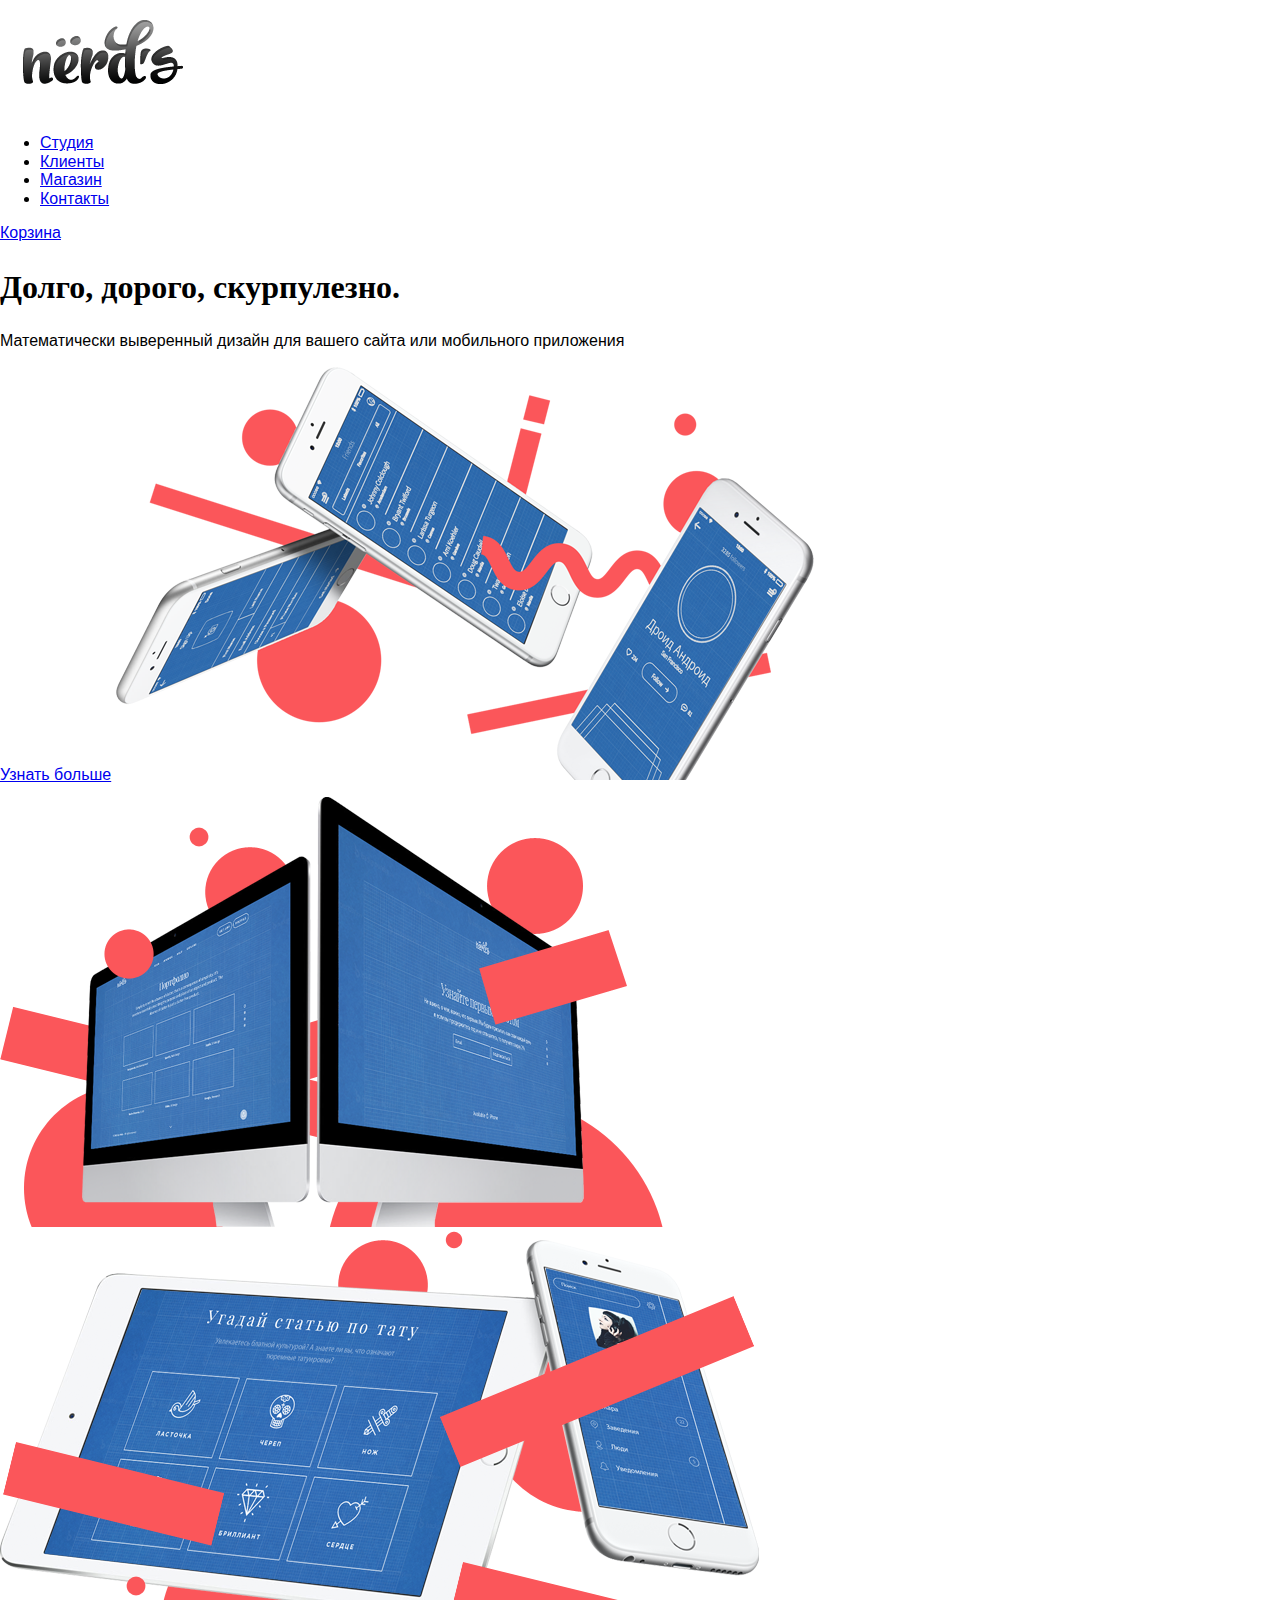
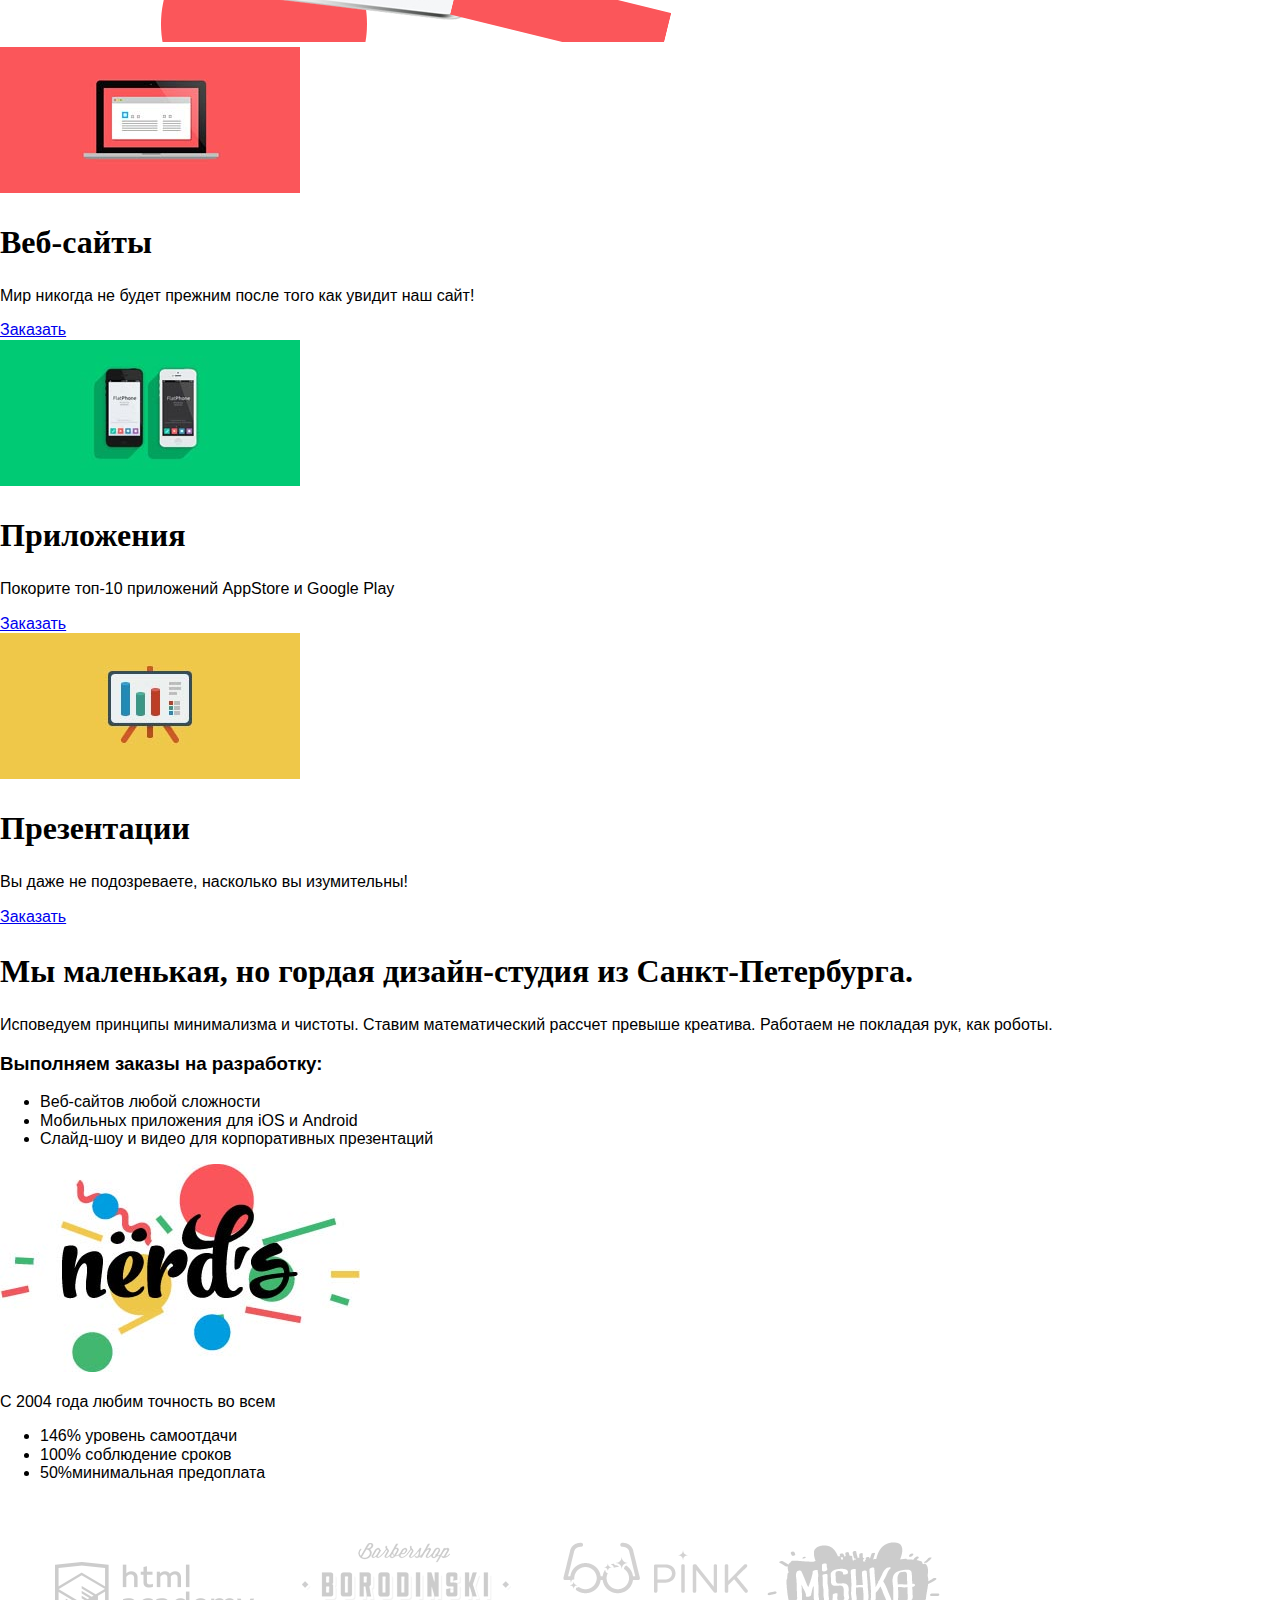
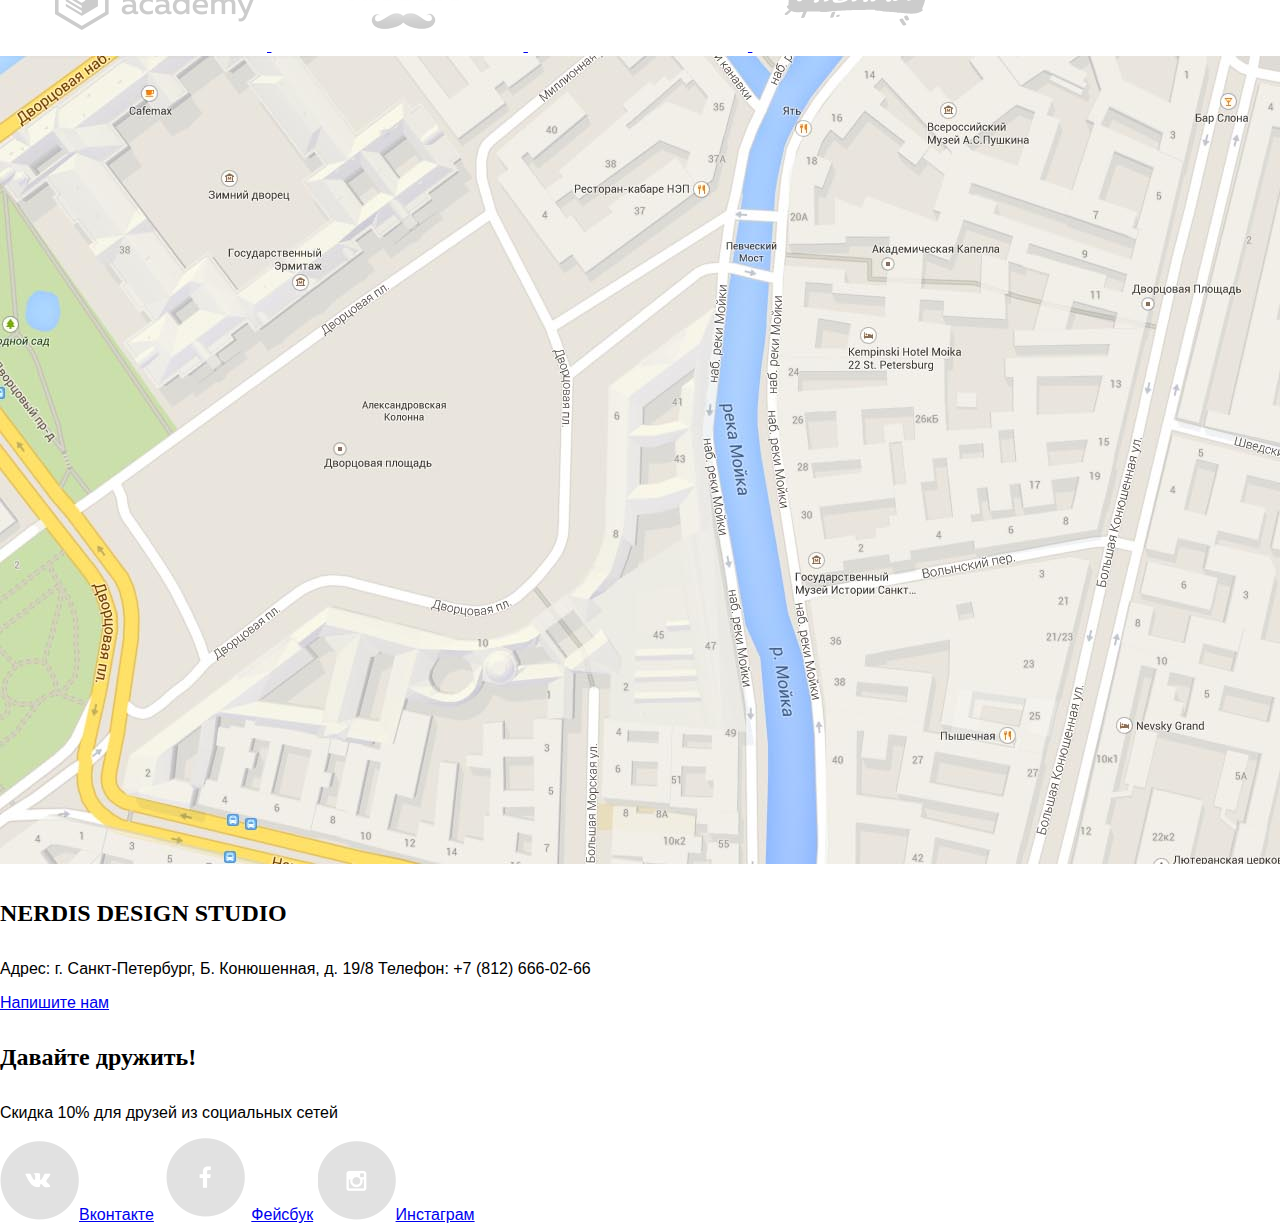
==== index.html @ 177fbc45 "17" ====
<!DOCTYPE html>
<html lang="ru">

<head>
  <meta charset="utf-8">
  <title>Nerds»</title>
  <link href="css/normalize.css" rel="stylesheet">
  <link href="css/style.css" rel="stylesheet">
</head>

<body>
  <header class="main-header">
    <div class="container">
      <div class="logo">
        <a href="index.html"> <img src="img/nerds_logo.png" alt="Nerds">
        </a>
      </div>
      <nav class="main-navigation">
        <ul>
          <li>
            <a href="#">Студия</a>
          </li>
          <li>
            <a href="#">Клиенты</a>
          </li>
          <li>
            <a href="catalog.html">Магазин</a>
          </li>
          <li>
            <a href="#">Контакты</a>
          </li>
        </ul>
      </nav>
      <div class="user-block">
        <a class="basket" href="#">Корзина</a>
      </div>


      <div class="slider">
        <div class="slide slide-1">
          <h2>Долго, дорого, скурпулезно.</h2>
          <p> Математически выверенный дизайн для вашего сайта или мобильного приложения
          </p>
          <a class="btn" href="#">Узнать больше</a>
          <img src="img/slide1.png" alt="slide-1">
        </div>
        <div class="slide slide-2">
          <img src="img/slide2.png" alt="slide-2">
        </div>
        <div class="slide slide-3">
          <img src="img/slide3.png" alt="slide-3">
        </div>

        <main class="container">
          <section class="service">
            <div class="service-item">
              <img src="img/illustration-1.jpg" alt="Веб-сайты">
              <h2>Веб-сайты</h2>
              <p>Мир никогда не будет прежним после того как увидит наш сайт!
              </p>
              <a href="catalog.html">Заказать</a>
            </div>
            <div class="service-item">
              <img src="img/illustration-2.jpg" alt="Приложения">
              <h2>Приложения</h2>
              <p>Покорите топ-10 приложений AppStore и Google Play
              </p>
              <a href="catalog.html">Заказать</a>
            </div>
            <div class="service-item">
              <img src="img/illustration-3.jpg" alt="Презентации">
              <h2>Презентации</h2>
              <p>Вы даже не подозреваете, насколько вы изумительны!
              </p>
              <a href="catalog.html">Заказать</a>
            </div>
          </section>

          <section class="about-left">
            <h2>Мы маленькая, но гордая дизайн-студия из Санкт-Петербурга.</h2>
            <p>Исповедуем принципы минимализма и чистоты. Ставим математический рассчет превыше креатива. Работаем не покладая рук, как роботы.
            </p>
            <h3>Выполняем заказы на разработку:</h3>
            <ul>
              <li>Веб-сайтов любой сложности</li>
              <li>Мобильных приложения для iOS и Android</li>
              <li>Слайд-шоу и видео для корпоративных презентаций</li>
            </ul>
          </section>
          <section class="about-right">
            <img src="img/nerd_illustration.jpg" alt="nerds percents">
            <p>C 2004 года любим точность во всем</p>
            <ul>
              <li><span>146%</span> уровень самоотдачи</li>
              <li><span>100%</span> соблюдение сроков</li>
              <li><span>50%</span>минимальная предоплата</li>
            </ul>
          </section>

          <section class="partners">
            <a href="#">
              <img src="img/logo_1.png" alt="html academy">
            </a>
            <a href="barbershop borodinski">
              <img src="img/logo_2.png" alt="barbershop borodinski">
            </a>
            <a href="pink">
              <img src="img/logo_3.png" alt="pink">
            </a>
            <a href="mishka">
              <img src="img/logo_4.png" alt="mishka">
            </a>
          </section>

          <section class="map">
            <img src="img/map.jpg" alt="map">
            <div class="contacts">
              <h4>NERDIS DESIGN STUDIO</h4>
              <p>
                Адрес: г. Санкт-Петербург, Б. Конюшенная, д. 19/8 Телефон: +7 (812) 666-02-66
              </p>
            </div>
            <a class="btn" href="#">Напишите нам</a>
          </section>


          <footer class="main-footer">
            <div class="ad">
              <h4>Давайте дружить!</h4>
              <p>Скидка 10% для друзей из социальных сетей</p>
            </div>
            <div class="networks">
              <a class="social-btn social-btn-vk" href="#"><img src="img/vk-icon.png" alt="vk">Вконтакте</a>
              <a class="social-btn social-btn-fb" href="#"><img src="img/fb-icon.png" alt="fb">Фейсбук</a>
              <a class="social-btn social-btn-inst" href="#"><img src="img/insta-icon.png" alt="insta">Инстаграм</a>
            </div>
          </footer>

</body>

</html>
---- css/style.css ----
html {
 height:100%
}
body {
 font:14 px Robotic;
 height: 100%
}
H2 {
 color: black;
 font-size: 200%;
 font-weight:bold;
 font-family: Robotic;
 height: 100%
 }
H4 {
 color: black;
 font-size: 150%;
 font-weight:bold;
 font-family: Robotic;
 height: 100%
 }
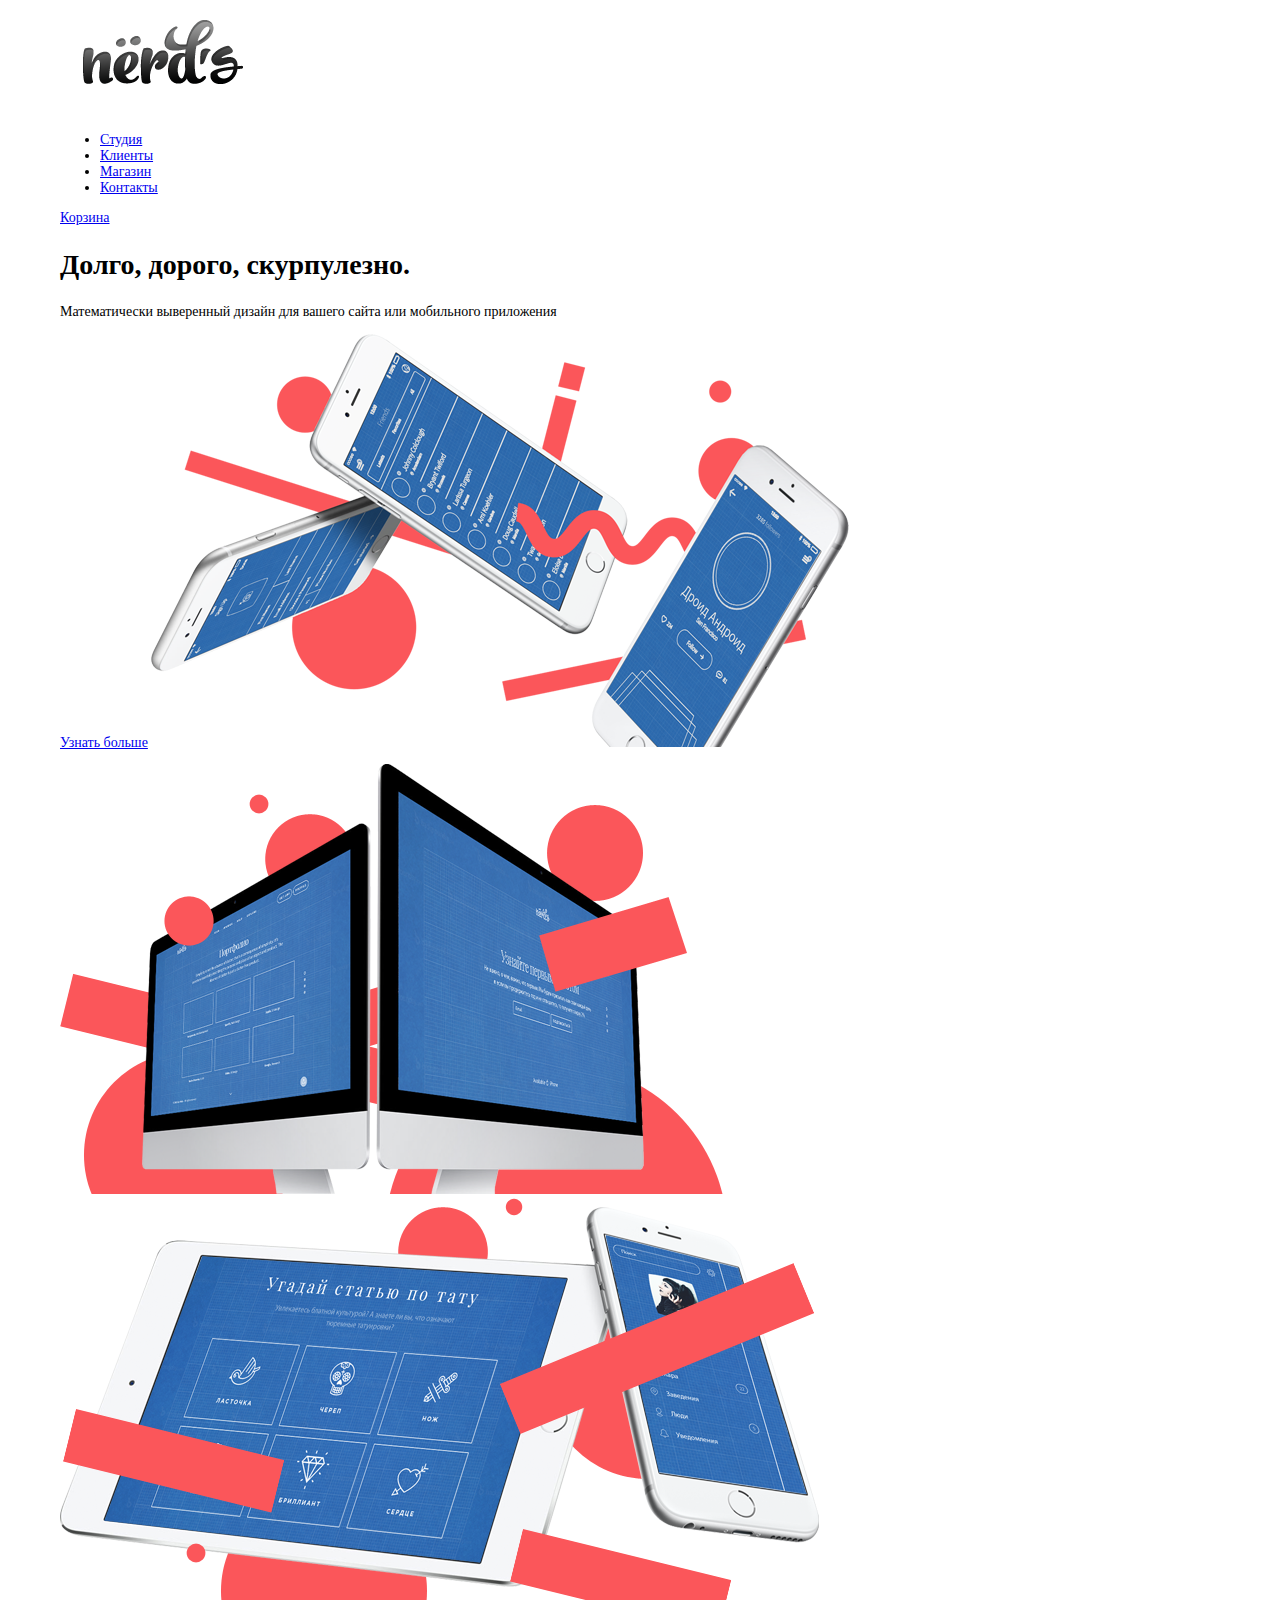
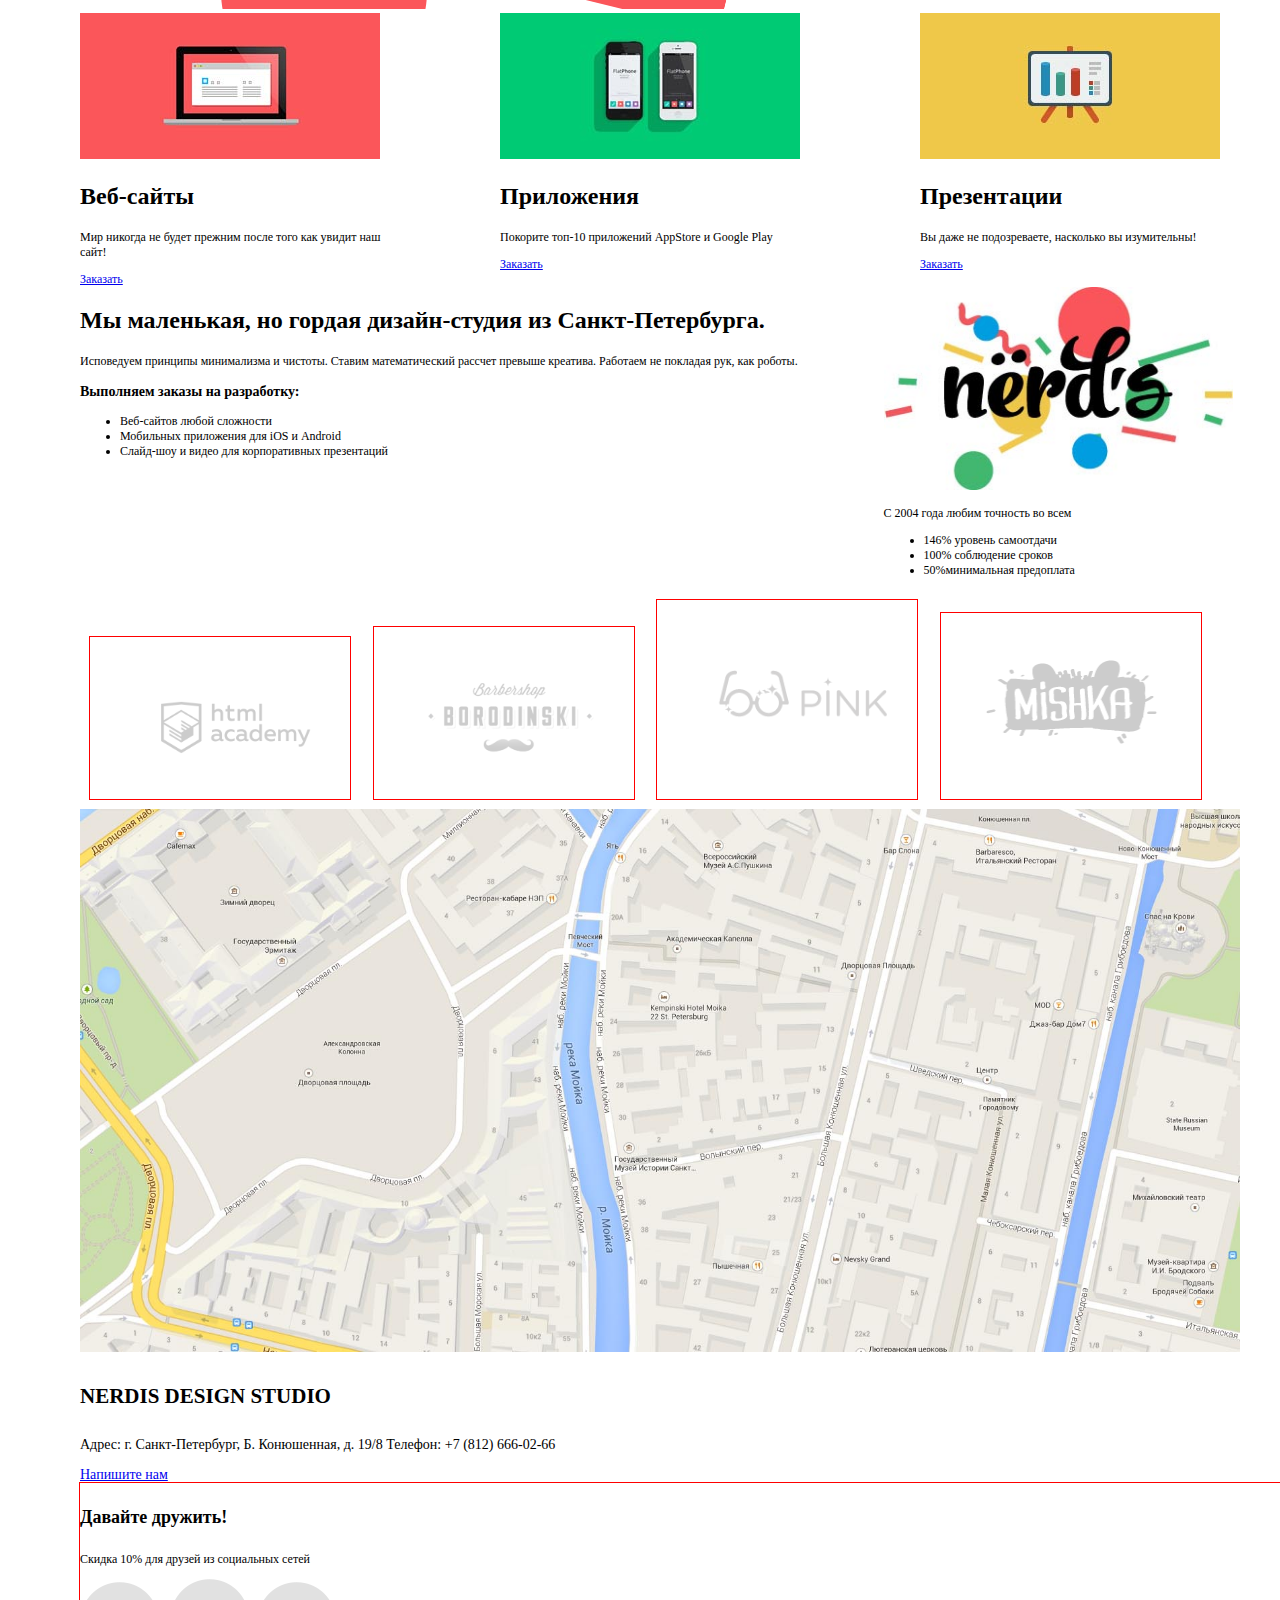
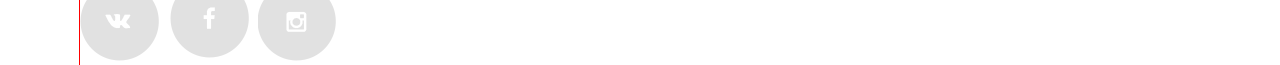
==== commit 660f55db: "20" ====
--- a/index.html
+++ b/index.html
@@ -130,9 +130,9 @@
               <p>Скидка 10% для друзей из социальных сетей</p>
             </div>
             <div class="networks">
-              <a class="social-btn social-btn-vk" href="#"><img src="img/vk-icon.png" alt="vk">Вконтакте</a>
-              <a class="social-btn social-btn-fb" href="#"><img src="img/fb-icon.png" alt="fb">Фейсбук</a>
-              <a class="social-btn social-btn-inst" href="#"><img src="img/insta-icon.png" alt="insta">Инстаграм</a>
+              <a class="social-btn social-btn-vk" href="#"><img src="img/vk-icon.png" alt="vk"></a>
+              <a class="social-btn social-btn-fb" href="#"><img src="img/fb-icon.png" alt="fb"></a>
+              <a class="social-btn social-btn-inst" href="#"><img src="img/insta-icon.png" alt="insta"></a>
             </div>
           </footer>
 
--- a/css/style.css
+++ b/css/style.css
@@ -1,23 +1,94 @@
+* {
+  box-sizing: border-box;
+}
 
+body {
+  width: 100%;
+  font: 14px Robotic;
+}
 
-html {
- height:100%
+img {
+  max-width: 100%;
+  height: auto;
 }
-body {
- font:14 px Robotic;
- height: 100%
+
+h2 {
+  color: black;
+  font-size: 200%;
+  font-weight: bold;
+  font-family: Robotic;
 }
-H2 {
- color: black;
- font-size: 200%;
- font-weight:bold;
- font-family: Robotic;
- height: 100%
- }
-H4 {
- color: black;
- font-size: 150%;
- font-weight:bold;
- font-family: Robotic;
- height: 100%
- }
+
+h4 {
+  color: black;
+  font-size: 150%;
+  font-weight: bold;
+  font-family: Robotic;
+}
+
+.container {
+  width: 1200px;
+  margin: 0 auto;
+  padding: 0 20px;
+}
+
+.service {
+  width: 100%;
+  font-size: 0;
+}
+
+.service-item {
+  width: 320px;
+  display: inline-block;
+  font-size: 12px;
+  vertical-align: top;
+  margin-right: 100px;
+}
+
+.service-item:nth-child(3) {
+  margin-right: 0;
+}
+
+.about-left {
+  width: 800px;
+  display: inline-block;
+  font-size: 12px;
+  vertical-align: top;
+  0
+}
+
+.about-right {
+  width: 350px;
+  display: inline-block;
+  font-size: 12px;
+  vertical-align: top;
+}
+
+.partners a {
+  outline: 1px solid red;
+  display: inline-block;
+  width: 260px;
+  font-size: 0;
+  padding: 30px;
+  text-align: center;
+  margin: 10px;
+}
+
+.main-footer {
+  outline: 1px solid red;
+  width: 1200px;
+  font-size: 12px;
+  vertical-align: center;
+  margin-right: 100px;
+}
+
+.ad {
+  float: left;
+  width: 600px;
+  font-size: 12px;
+  text-align: left;
+}
+
+.networks {
+  width: 260px;
+}
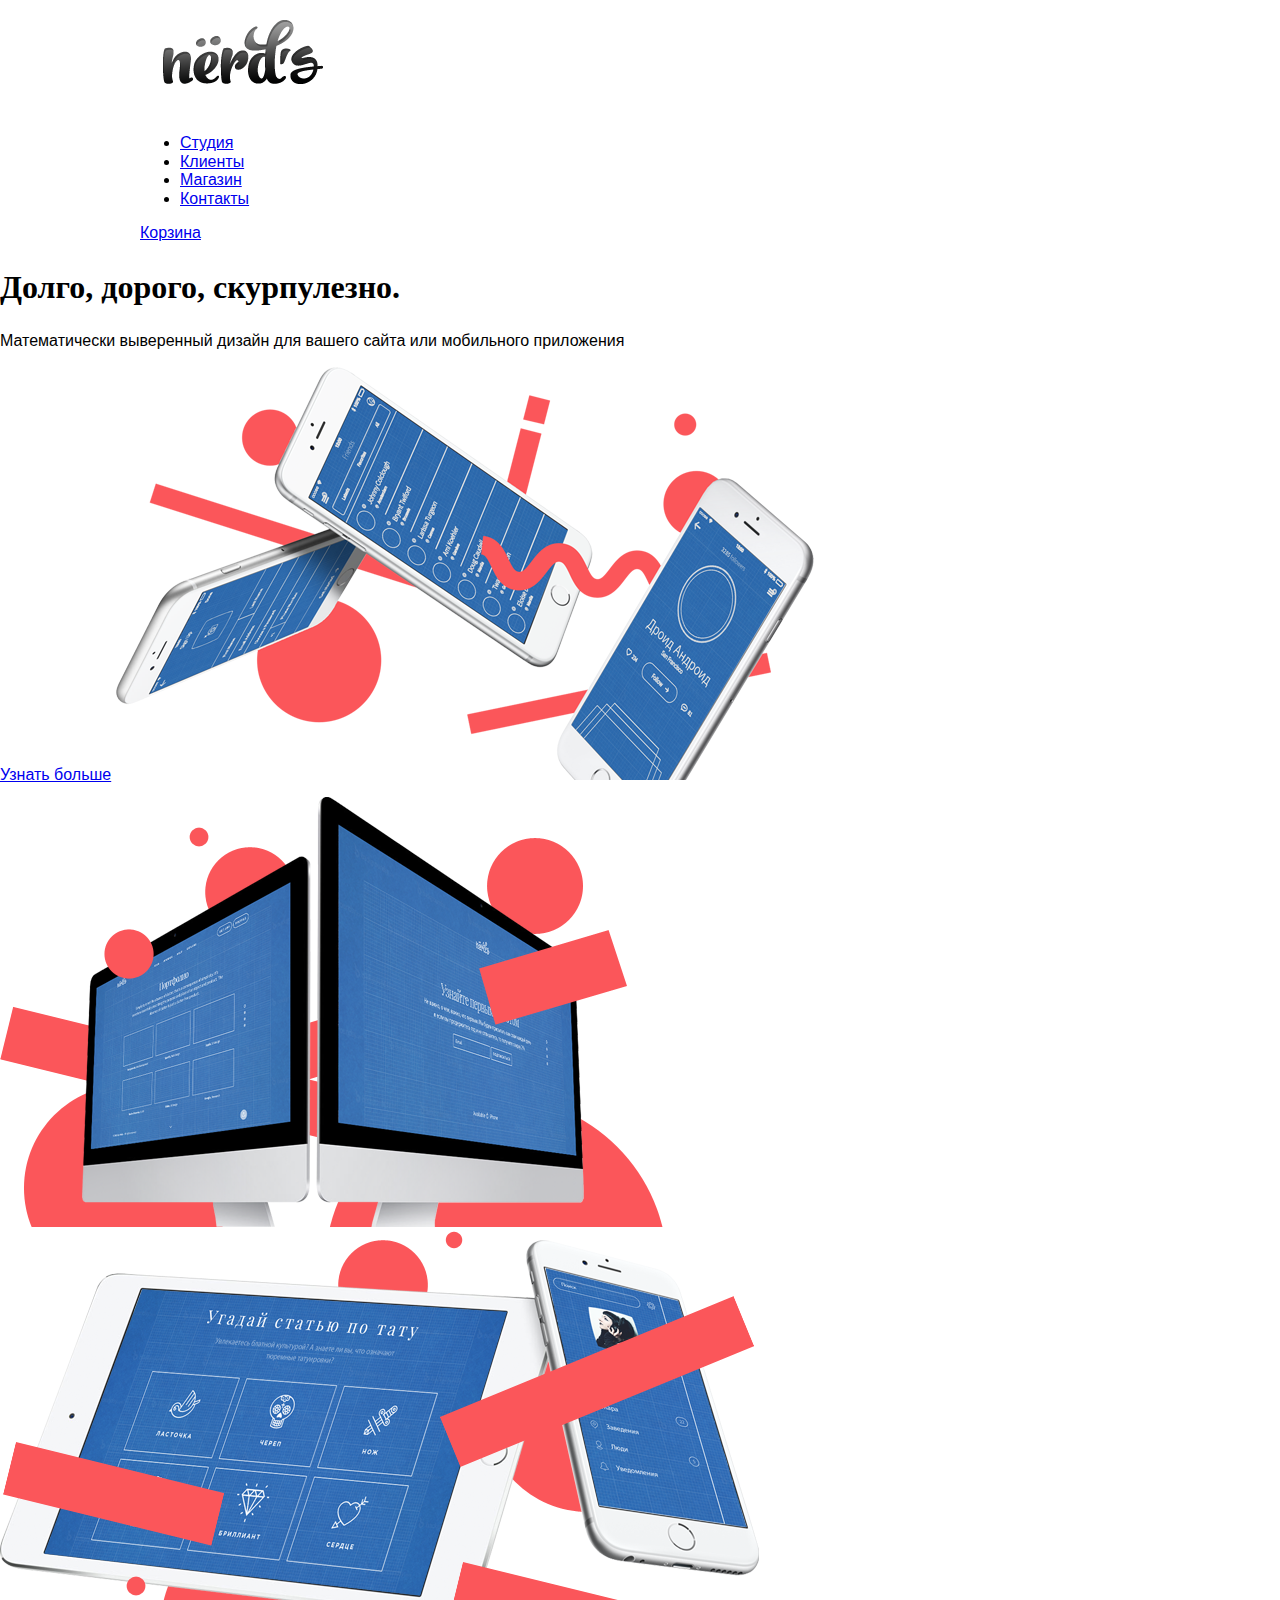
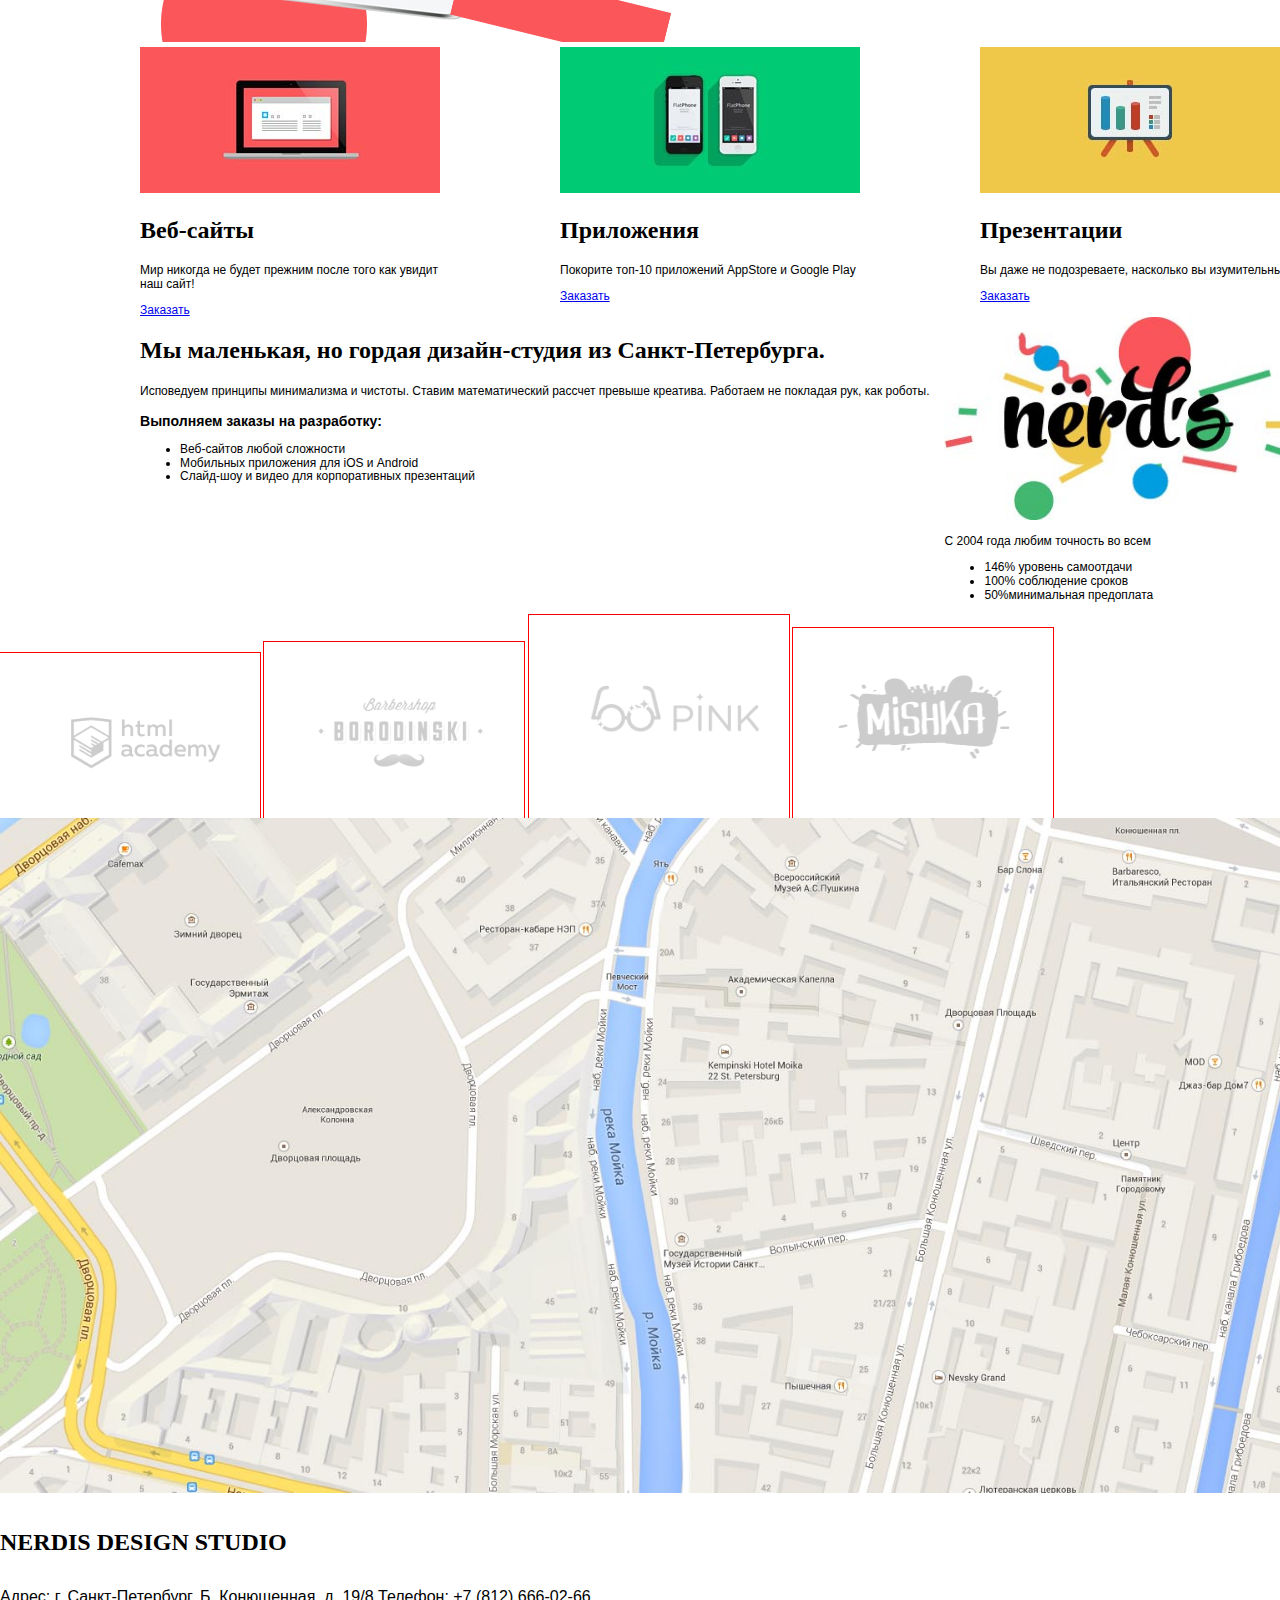
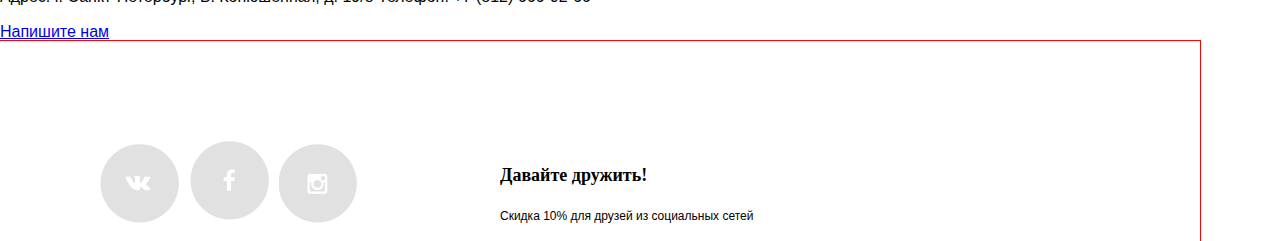
==== commit 812fd2e4: "30" ====
--- a/index.html
+++ b/index.html
@@ -34,107 +34,111 @@
       <div class="user-block">
         <a class="basket" href="#">Корзина</a>
       </div>
+    </div>
 
 
-      <div class="slider">
-        <div class="slide slide-1">
-          <h2>Долго, дорого, скурпулезно.</h2>
-          <p> Математически выверенный дизайн для вашего сайта или мобильного приложения
-          </p>
-          <a class="btn" href="#">Узнать больше</a>
-          <img src="img/slide1.png" alt="slide-1">
-        </div>
-        <div class="slide slide-2">
-          <img src="img/slide2.png" alt="slide-2">
-        </div>
-        <div class="slide slide-3">
-          <img src="img/slide3.png" alt="slide-3">
-        </div>
-
-        <main class="container">
-          <section class="service">
-            <div class="service-item">
-              <img src="img/illustration-1.jpg" alt="Веб-сайты">
-              <h2>Веб-сайты</h2>
-              <p>Мир никогда не будет прежним после того как увидит наш сайт!
-              </p>
-              <a href="catalog.html">Заказать</a>
-            </div>
-            <div class="service-item">
-              <img src="img/illustration-2.jpg" alt="Приложения">
-              <h2>Приложения</h2>
-              <p>Покорите топ-10 приложений AppStore и Google Play
-              </p>
-              <a href="catalog.html">Заказать</a>
-            </div>
-            <div class="service-item">
-              <img src="img/illustration-3.jpg" alt="Презентации">
-              <h2>Презентации</h2>
-              <p>Вы даже не подозреваете, насколько вы изумительны!
-              </p>
-              <a href="catalog.html">Заказать</a>
-            </div>
-          </section>
-
-          <section class="about-left">
-            <h2>Мы маленькая, но гордая дизайн-студия из Санкт-Петербурга.</h2>
-            <p>Исповедуем принципы минимализма и чистоты. Ставим математический рассчет превыше креатива. Работаем не покладая рук, как роботы.
-            </p>
-            <h3>Выполняем заказы на разработку:</h3>
-            <ul>
-              <li>Веб-сайтов любой сложности</li>
-              <li>Мобильных приложения для iOS и Android</li>
-              <li>Слайд-шоу и видео для корпоративных презентаций</li>
-            </ul>
-          </section>
-          <section class="about-right">
-            <img src="img/nerd_illustration.jpg" alt="nerds percents">
-            <p>C 2004 года любим точность во всем</p>
-            <ul>
-              <li><span>146%</span> уровень самоотдачи</li>
-              <li><span>100%</span> соблюдение сроков</li>
-              <li><span>50%</span>минимальная предоплата</li>
-            </ul>
-          </section>
-
-          <section class="partners">
-            <a href="#">
-              <img src="img/logo_1.png" alt="html academy">
-            </a>
-            <a href="barbershop borodinski">
-              <img src="img/logo_2.png" alt="barbershop borodinski">
-            </a>
-            <a href="pink">
-              <img src="img/logo_3.png" alt="pink">
-            </a>
-            <a href="mishka">
-              <img src="img/logo_4.png" alt="mishka">
-            </a>
-          </section>
-
-          <section class="map">
-            <img src="img/map.jpg" alt="map">
-            <div class="contacts">
-              <h4>NERDIS DESIGN STUDIO</h4>
-              <p>
-                Адрес: г. Санкт-Петербург, Б. Конюшенная, д. 19/8 Телефон: +7 (812) 666-02-66
-              </p>
-            </div>
-            <a class="btn" href="#">Напишите нам</a>
-          </section>
+    <div class="slider">
+      <div class="slide slide-1">
+        <h2>Долго, дорого, скурпулезно.</h2>
+        <p> Математически выверенный дизайн для вашего сайта или мобильного приложения
+        </p>
+        <a class="btn" href="#">Узнать больше</a>
+        <img src="img/slide1.png" alt="slide-1">
+      </div>
+      <div class="slide slide-2">
+        <img src="img/slide2.png" alt="slide-2">
+      </div>
+      <div class="slide slide-3">
+        <img src="img/slide3.png" alt="slide-3">
+      </div>
+    </div>
 
 
-          <footer class="main-footer">
-            <div class="ad">
-              <h4>Давайте дружить!</h4>
-              <p>Скидка 10% для друзей из социальных сетей</p>
-            </div>
-            <div class="networks">
-              <a class="social-btn social-btn-vk" href="#"><img src="img/vk-icon.png" alt="vk"></a>
-              <a class="social-btn social-btn-fb" href="#"><img src="img/fb-icon.png" alt="fb"></a>
-              <a class="social-btn social-btn-inst" href="#"><img src="img/insta-icon.png" alt="insta"></a>
-            </div>
-          </footer>
+    <main class="container">
+      <section class="service">
+        <div class="service-item">
+          <img src="img/illustration-1.jpg" alt="Веб-сайты">
+          <h2>Веб-сайты</h2>
+          <p>Мир никогда не будет прежним после того как увидит наш сайт!
+          </p>
+          <a href="catalog.html">Заказать</a>
+        </div>
+        <div class="service-item">
+          <img src="img/illustration-2.jpg" alt="Приложения">
+          <h2>Приложения</h2>
+          <p>Покорите топ-10 приложений AppStore и Google Play
+          </p>
+          <a href="catalog.html">Заказать</a>
+        </div>
+        <div class="service-item">
+          <img src="img/illustration-3.jpg" alt="Презентации">
+          <h2>Презентации</h2>
+          <p>Вы даже не подозреваете, насколько вы изумительны!
+          </p>
+          <a href="catalog.html">Заказать</a>
+        </div>
+      </section>
+
+      <section class="about-left">
+        <h2>Мы маленькая, но гордая дизайн-студия из Санкт-Петербурга.</h2>
+        <p>Исповедуем принципы минимализма и чистоты. Ставим математический рассчет превыше креатива. Работаем не покладая рук, как роботы.
+        </p>
+        <h3>Выполняем заказы на разработку:</h3>
+        <ul>
+          <li>Веб-сайтов любой сложности</li>
+          <li>Мобильных приложения для iOS и Android</li>
+          <li>Слайд-шоу и видео для корпоративных презентаций</li>
+        </ul>
+      </section>
+      <section class="about-right">
+        <img src="img/nerd_illustration.jpg" alt="nerds percents">
+        <p>C 2004 года любим точность во всем</p>
+        <ul>
+          <li><span>146%</span> уровень самоотдачи</li>
+          <li><span>100%</span> соблюдение сроков</li>
+          <li><span>50%</span>минимальная предоплата</li>
+        </ul>
+      </section>
+    </main>
+
+    <section class="partners">
+      <a href="#">
+        <img src="img/logo_1.png" alt="html academy">
+      </a>
+      <a href="barbershop borodinski">
+        <img src="img/logo_2.png" alt="barbershop borodinski">
+      </a>
+      <a href="pink">
+        <img src="img/logo_3.png" alt="pink">
+      </a>
+      <a href="mishka">
+        <img src="img/logo_4.png" alt="mishka">
+      </a>
+    </section>
+
+    <section class="map">
+      <img src="img/map.jpg" alt="map">
+      <div class="contacts">
+        <h4>NERDIS DESIGN STUDIO</h4>
+        <p>
+          Адрес: г. Санкт-Петербург, Б. Конюшенная, д. 19/8 Телефон: +7 (812) 666-02-66
+        </p>
+      </div>
+      <a class="btn" href="#">Напишите нам</a>
+    </section>
+
+
+    <footer class="main-footer">
+      <div class="ad">
+        <h4>Давайте дружить!</h4>
+        <p>Скидка 10% для друзей из социальных сетей</p>
+      </div>
+      <div class="networks">
+        <a class="social-btn social-btn-vk" href="#"><img src="img/vk-icon.png" alt="vk"></a>
+        <a class="social-btn social-btn-fb" href="#"><img src="img/fb-icon.png" alt="fb"></a>
+        <a class="social-btn social-btn-inst" href="#"><img src="img/insta-icon.png" alt="insta"></a>
+      </div>
+    </footer>
 
 </body>
 
--- a/css/style.css
+++ b/css/style.css
@@ -3,8 +3,10 @@
 }
 
 body {
-  width: 100%;
-  font: 14px Robotic;
+  min-width: 1440px;
+  min-height: 2400px;
+  margin: 0;
+  padding: 0;
 }
 
 img {
@@ -68,10 +70,10 @@
   outline: 1px solid red;
   display: inline-block;
   width: 260px;
-  font-size: 0;
+  margin-left: auto;
+  margin-right: auto;
   padding: 30px;
   text-align: center;
-  margin: 10px;
 }
 
 .main-footer {
@@ -80,15 +82,22 @@
   font-size: 12px;
   vertical-align: center;
   margin-right: 100px;
+  padding: 100px;
 }
 
 .ad {
-  float: left;
+  float: right;
   width: 600px;
   font-size: 12px;
   text-align: left;
 }
 
 .networks {
+  float: left;
   width: 260px;
 }
+
+aside {
+  width: 280px;
+  margin: 20px;
+}
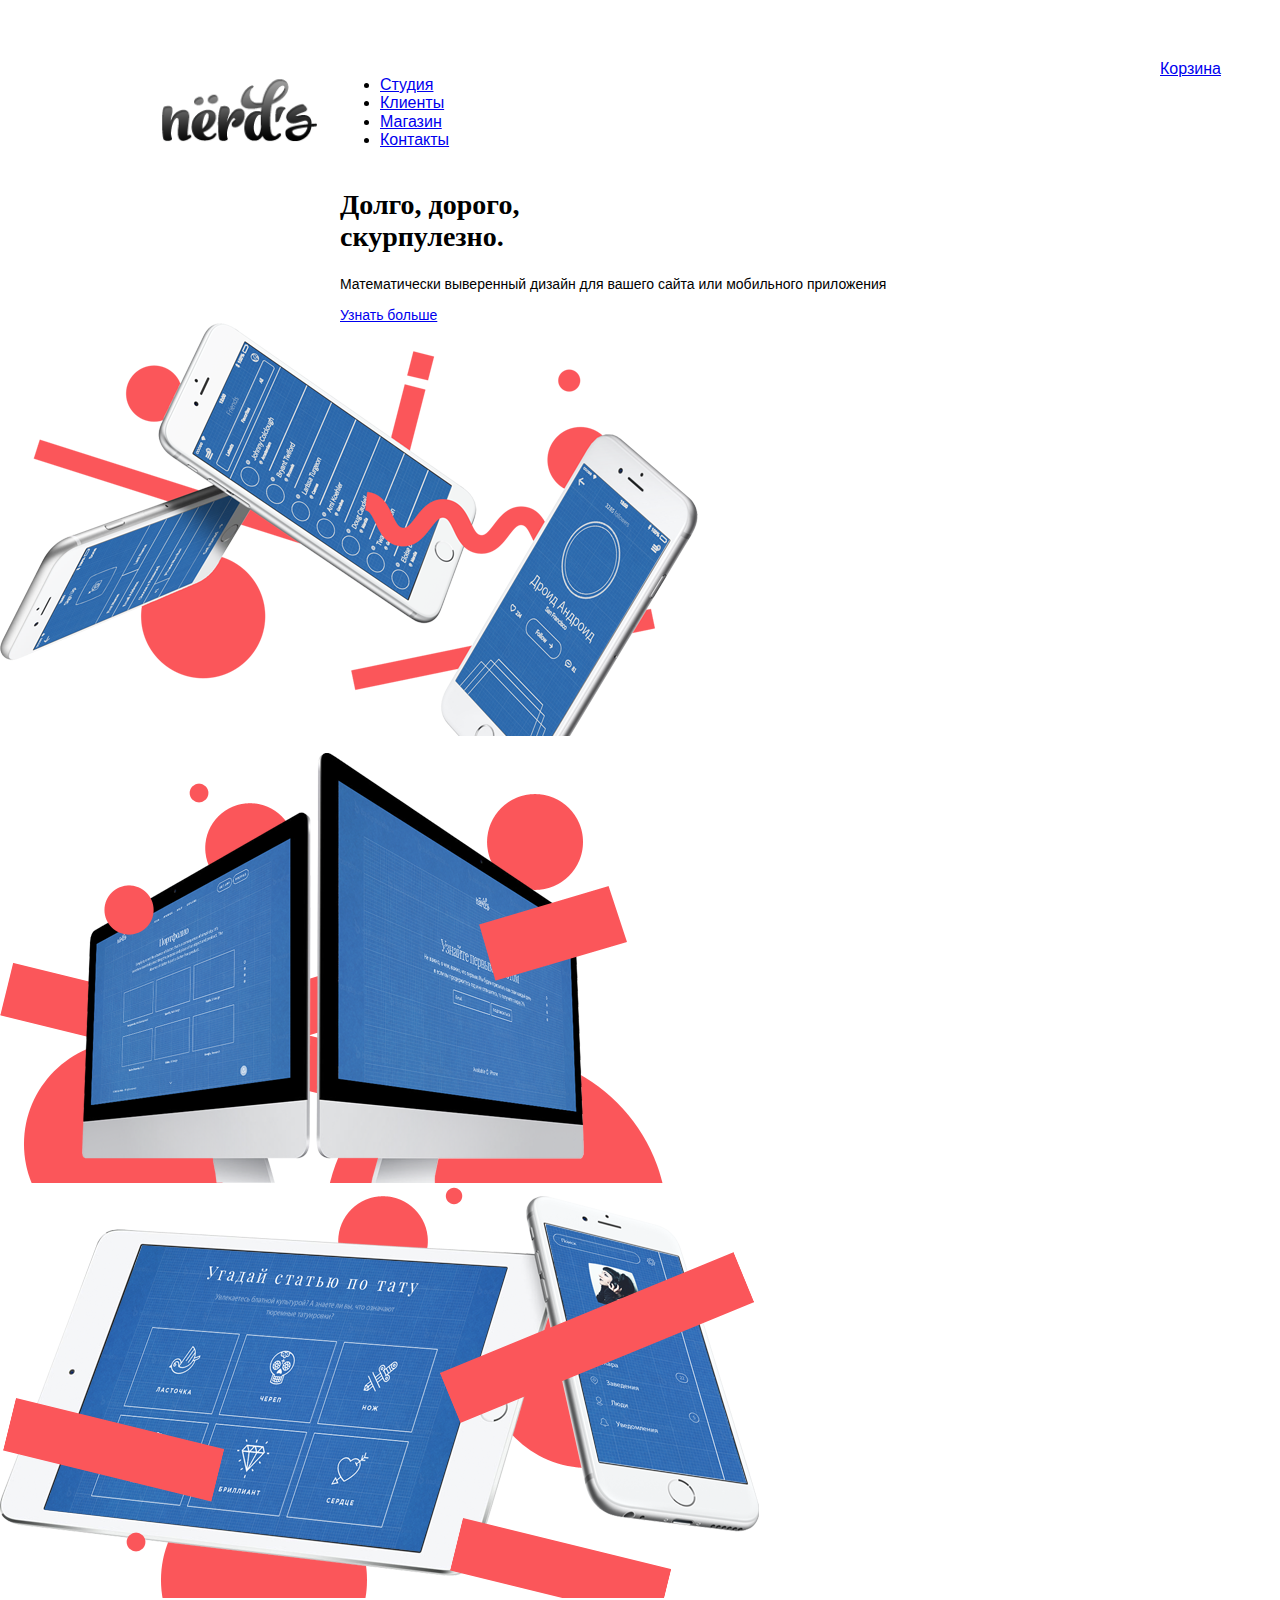
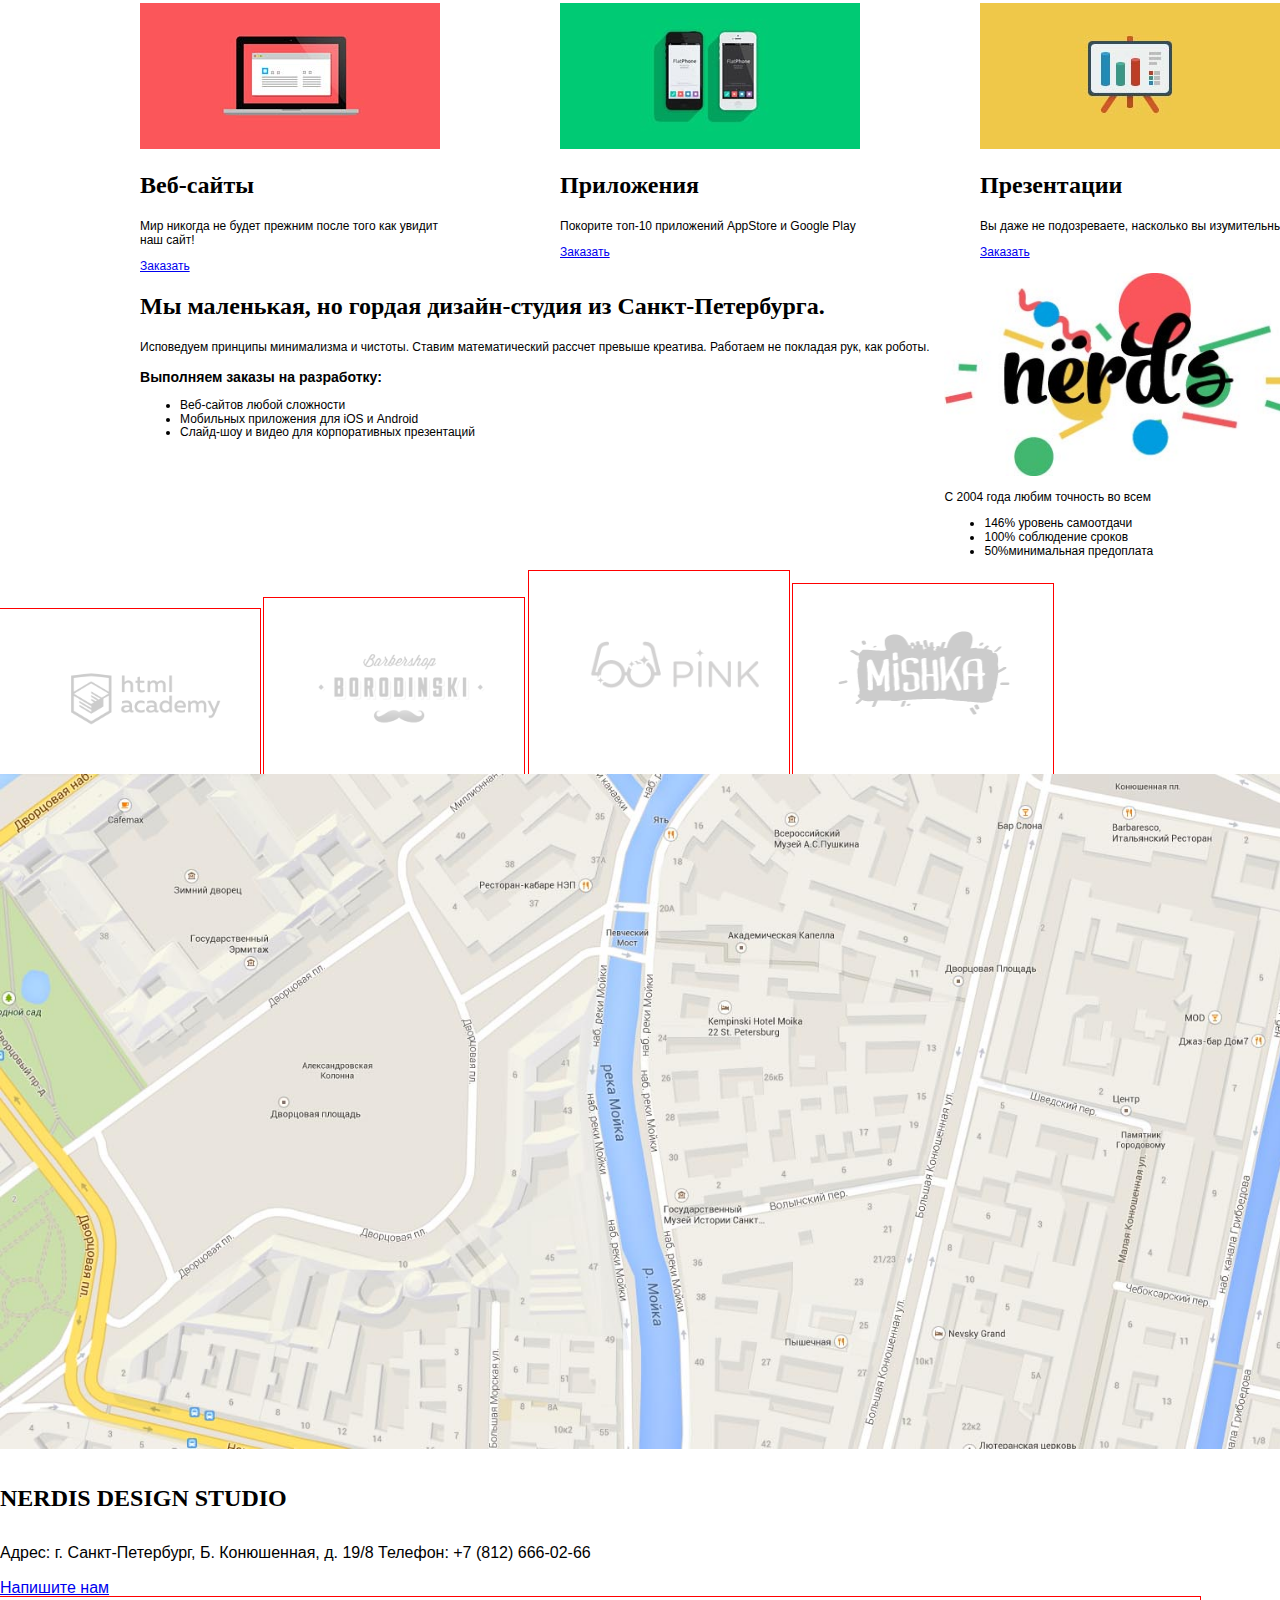
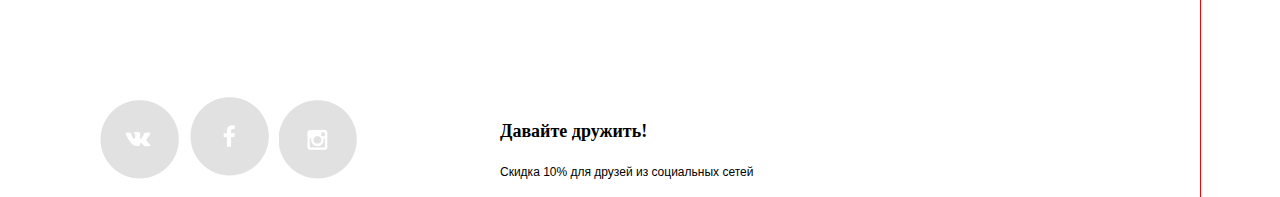
==== commit d1728ea3: "34" ====
--- a/index.html
+++ b/index.html
@@ -35,110 +35,114 @@
         <a class="basket" href="#">Корзина</a>
       </div>
     </div>
+  </header>
 
 
-    <div class="slider">
-      <div class="slide slide-1">
-        <h2>Долго, дорого, скурпулезно.</h2>
-        <p> Математически выверенный дизайн для вашего сайта или мобильного приложения
-        </p>
-        <a class="btn" href="#">Узнать больше</a>
-        <img src="img/slide1.png" alt="slide-1">
-      </div>
-      <div class="slide slide-2">
-        <img src="img/slide2.png" alt="slide-2">
-      </div>
-      <div class="slide slide-3">
-        <img src="img/slide3.png" alt="slide-3">
-      </div>
+  <div class="slider">
+    <div class="slider-text-1">
+      <h2>Долго, дорого, <br>
+        скурпулезно.</h2>
+      <p> Математически выверенный дизайн для вашего сайта или мобильного приложения
+      </p>
+      <a class="btn" href="#">Узнать больше</a>
     </div>
+    <div class="slide slide-1">
+      <img src="img/slide1.png" alt="slide-1">
+    </div>
+    <div class="slide slide-2">
+      <img src="img/slide2.png" alt="slide-2">
+    </div>
+    <div class="slide slide-3">
+      <img src="img/slide3.png" alt="slide-3">
+    </div>
+  </div>
 
 
-    <main class="container">
-      <section class="service">
-        <div class="service-item">
-          <img src="img/illustration-1.jpg" alt="Веб-сайты">
-          <h2>Веб-сайты</h2>
-          <p>Мир никогда не будет прежним после того как увидит наш сайт!
-          </p>
-          <a href="catalog.html">Заказать</a>
-        </div>
-        <div class="service-item">
-          <img src="img/illustration-2.jpg" alt="Приложения">
-          <h2>Приложения</h2>
-          <p>Покорите топ-10 приложений AppStore и Google Play
-          </p>
-          <a href="catalog.html">Заказать</a>
-        </div>
-        <div class="service-item">
-          <img src="img/illustration-3.jpg" alt="Презентации">
-          <h2>Презентации</h2>
-          <p>Вы даже не подозреваете, насколько вы изумительны!
-          </p>
-          <a href="catalog.html">Заказать</a>
-        </div>
-      </section>
-
-      <section class="about-left">
-        <h2>Мы маленькая, но гордая дизайн-студия из Санкт-Петербурга.</h2>
-        <p>Исповедуем принципы минимализма и чистоты. Ставим математический рассчет превыше креатива. Работаем не покладая рук, как роботы.
+  <main class="container">
+    <section class="service">
+      <div class="service-item">
+        <img src="img/illustration-1.jpg" alt="Веб-сайты">
+        <h2>Веб-сайты</h2>
+        <p>Мир никогда не будет прежним после того как увидит наш сайт!
         </p>
-        <h3>Выполняем заказы на разработку:</h3>
-        <ul>
-          <li>Веб-сайтов любой сложности</li>
-          <li>Мобильных приложения для iOS и Android</li>
-          <li>Слайд-шоу и видео для корпоративных презентаций</li>
-        </ul>
-      </section>
-      <section class="about-right">
-        <img src="img/nerd_illustration.jpg" alt="nerds percents">
-        <p>C 2004 года любим точность во всем</p>
-        <ul>
-          <li><span>146%</span> уровень самоотдачи</li>
-          <li><span>100%</span> соблюдение сроков</li>
-          <li><span>50%</span>минимальная предоплата</li>
-        </ul>
-      </section>
-    </main>
-
-    <section class="partners">
-      <a href="#">
-        <img src="img/logo_1.png" alt="html academy">
-      </a>
-      <a href="barbershop borodinski">
-        <img src="img/logo_2.png" alt="barbershop borodinski">
-      </a>
-      <a href="pink">
-        <img src="img/logo_3.png" alt="pink">
-      </a>
-      <a href="mishka">
-        <img src="img/logo_4.png" alt="mishka">
-      </a>
+        <a href="catalog.html">Заказать</a>
+      </div>
+      <div class="service-item">
+        <img src="img/illustration-2.jpg" alt="Приложения">
+        <h2>Приложения</h2>
+        <p>Покорите топ-10 приложений AppStore и Google Play
+        </p>
+        <a href="catalog.html">Заказать</a>
+      </div>
+      <div class="service-item">
+        <img src="img/illustration-3.jpg" alt="Презентации">
+        <h2>Презентации</h2>
+        <p>Вы даже не подозреваете, насколько вы изумительны!
+        </p>
+        <a href="catalog.html">Заказать</a>
+      </div>
     </section>
 
-    <section class="map">
-      <img src="img/map.jpg" alt="map">
-      <div class="contacts">
-        <h4>NERDIS DESIGN STUDIO</h4>
-        <p>
-          Адрес: г. Санкт-Петербург, Б. Конюшенная, д. 19/8 Телефон: +7 (812) 666-02-66
-        </p>
-      </div>
-      <a class="btn" href="#">Напишите нам</a>
+    <section class="about-left">
+      <h2>Мы маленькая, но гордая дизайн-студия из Санкт-Петербурга.</h2>
+      <p>Исповедуем принципы минимализма и чистоты. Ставим математический рассчет превыше креатива. Работаем не покладая рук, как роботы.
+      </p>
+      <h3>Выполняем заказы на разработку:</h3>
+      <ul>
+        <li>Веб-сайтов любой сложности</li>
+        <li>Мобильных приложения для iOS и Android</li>
+        <li>Слайд-шоу и видео для корпоративных презентаций</li>
+      </ul>
     </section>
+    <section class="about-right">
+      <img src="img/nerd_illustration.jpg" alt="nerds percents">
+      <p>C 2004 года любим точность во всем</p>
+      <ul>
+        <li><span>146%</span> уровень самоотдачи</li>
+        <li><span>100%</span> соблюдение сроков</li>
+        <li><span>50%</span>минимальная предоплата</li>
+      </ul>
+    </section>
+  </main>
+
+  <section class="partners">
+    <a href="#">
+      <img src="img/logo_1.png" alt="html academy">
+    </a>
+    <a href="barbershop borodinski">
+      <img src="img/logo_2.png" alt="barbershop borodinski">
+    </a>
+    <a href="pink">
+      <img src="img/logo_3.png" alt="pink">
+    </a>
+    <a href="mishka">
+      <img src="img/logo_4.png" alt="mishka">
+    </a>
+  </section>
+
+  <section class="map">
+    <img src="img/map.jpg" alt="map">
+    <div class="contacts">
+      <h4>NERDIS DESIGN STUDIO</h4>
+      <p>
+        Адрес: г. Санкт-Петербург, Б. Конюшенная, д. 19/8 Телефон: +7 (812) 666-02-66
+      </p>
+    </div>
+    <a class="btn" href="#">Напишите нам</a>
+  </section>
 
 
-    <footer class="main-footer">
-      <div class="ad">
-        <h4>Давайте дружить!</h4>
-        <p>Скидка 10% для друзей из социальных сетей</p>
-      </div>
-      <div class="networks">
-        <a class="social-btn social-btn-vk" href="#"><img src="img/vk-icon.png" alt="vk"></a>
-        <a class="social-btn social-btn-fb" href="#"><img src="img/fb-icon.png" alt="fb"></a>
-        <a class="social-btn social-btn-inst" href="#"><img src="img/insta-icon.png" alt="insta"></a>
-      </div>
-    </footer>
+  <footer class="main-footer">
+    <div class="ad">
+      <h4>Давайте дружить!</h4>
+      <p>Скидка 10% для друзей из социальных сетей</p>
+    </div>
+    <div class="networks">
+      <a class="social-btn social-btn-vk" href="#"><img src="img/vk-icon.png" alt="vk"></a>
+      <a class="social-btn social-btn-fb" href="#"><img src="img/fb-icon.png" alt="fb"></a>
+      <a class="social-btn social-btn-inst" href="#"><img src="img/insta-icon.png" alt="insta"></a>
+    </div>
+  </footer>
 
 </body>
 
--- a/css/style.css
+++ b/css/style.css
@@ -7,6 +7,46 @@
   min-height: 2400px;
   margin: 0;
   padding: 0;
+}
+
+.logo {
+  float: left;
+  width: 200px;
+  min-height: 70px;
+}
+
+.main-header {
+  margin-bottom: 60px;
+}
+
+.main-navigation {
+  float: left;
+  width: 780px;
+  min-height: 70px;
+}
+
+.user-block {
+  float: right;
+  width: 140px;
+  min-height: 70px;
+}
+
+slider {
+  width: 1200px;
+  font-size: 0;
+}
+
+.slider-text-1 {
+  float: left;
+  dislpay: inline-block;
+  font-size: 14px;
+}
+
+.slide slide-1 {
+  float: right;
+  width: 420px;
+  min-height: 280px;
+  dislpay: inline-block;
 }
 
 img {
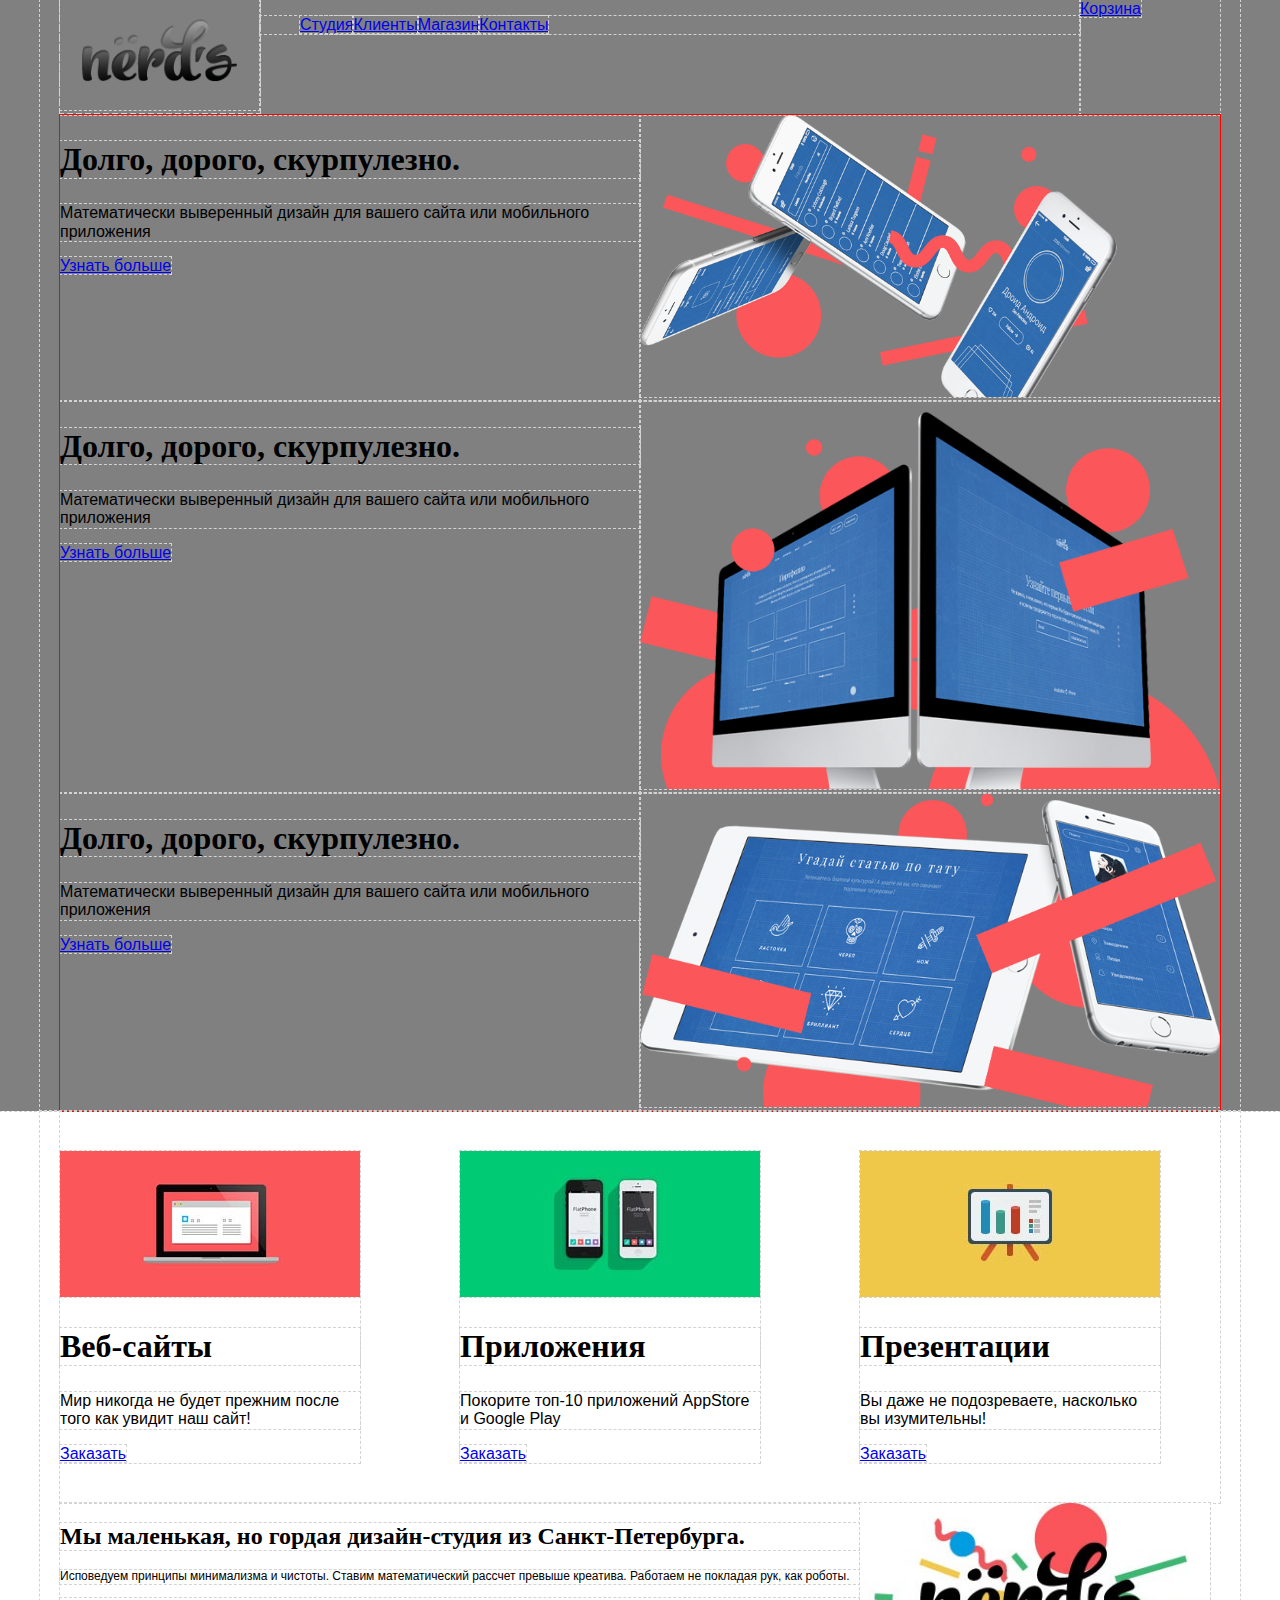
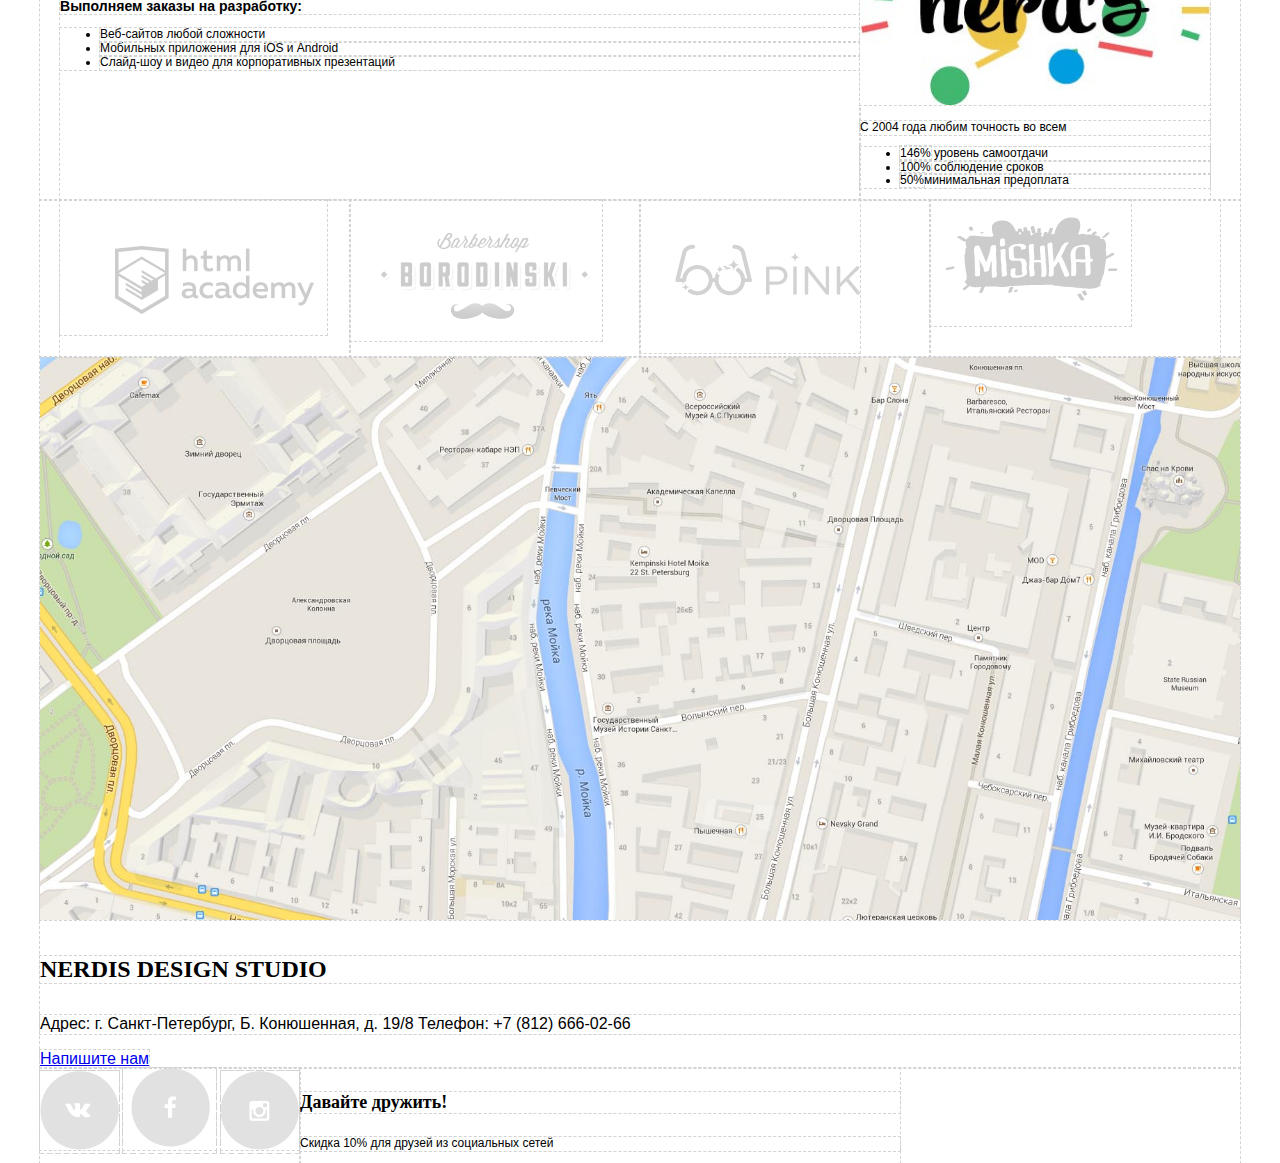
==== commit 440bb59e: "41" ====
--- a/index.html
+++ b/index.html
@@ -34,32 +34,50 @@
       <div class="user-block">
         <a class="basket" href="#">Корзина</a>
       </div>
-    </div>
-  </header>
 
 
-  <div class="slider">
-    <div class="slider-text-1">
-      <h2>Долго, дорого, <br>
-        скурпулезно.</h2>
-      <p> Математически выверенный дизайн для вашего сайта или мобильного приложения
-      </p>
-      <a class="btn" href="#">Узнать больше</a>
-    </div>
-    <div class="slide slide-1">
-      <img src="img/slide1.png" alt="slide-1">
-    </div>
-    <div class="slide slide-2">
-      <img src="img/slide2.png" alt="slide-2">
-    </div>
-    <div class="slide slide-3">
-      <img src="img/slide3.png" alt="slide-3">
-    </div>
-  </div>
+      <div class="slider">
+
+        <div class="slide slide-1">
+          <div class="slide-text">
+            <h2>Долго, дорого, скурпулезно.</h2>
+            <p>Математически выверенный дизайн для вашего сайта или мобильного приложения</p>
+            <a class="btn" href="#">Узнать больше</a>
+          </div>
+          <div class="slide-image">
+            <img src="img/slide1.png" alt="slide-1">
+          </div>
+        </div>
+
+        <div class="slide slide-2">
+          <div class="slide-text">
+            <h2>Долго, дорого, скурпулезно.</h2>
+            <p>Математически выверенный дизайн для вашего сайта или мобильного приложения</p>
+            <a class="btn" href="#">Узнать больше</a>
+          </div>
+          <div class="slide-image">
+            <img src="img/slide2.png" alt="slide-2">
+          </div>
+        </div>
+
+        <div class="slide slide-3">
+          <div class="slide-text">
+            <h2>Долго, дорого, скурпулезно.</h2>
+            <p>Математически выверенный дизайн для вашего сайта или мобильного приложения</p>
+            <a class="btn" href="#">Узнать больше</a>
+          </div>
+          <div class="slide-image">
+            <img src="img/slide3.png" alt="slide-3">
+          </div>
+        </div>
+
+      </div>
+  </header>
 
 
   <main class="container">
     <section class="service">
+
       <div class="service-item">
         <img src="img/illustration-1.jpg" alt="Веб-сайты">
         <h2>Веб-сайты</h2>
@@ -67,6 +85,7 @@
         </p>
         <a href="catalog.html">Заказать</a>
       </div>
+
       <div class="service-item">
         <img src="img/illustration-2.jpg" alt="Приложения">
         <h2>Приложения</h2>
@@ -74,6 +93,7 @@
         </p>
         <a href="catalog.html">Заказать</a>
       </div>
+
       <div class="service-item">
         <img src="img/illustration-3.jpg" alt="Презентации">
         <h2>Презентации</h2>
@@ -81,6 +101,7 @@
         </p>
         <a href="catalog.html">Заказать</a>
       </div>
+
     </section>
 
     <section class="about-left">
@@ -133,15 +154,18 @@
 
 
   <footer class="main-footer">
-    <div class="ad">
-      <h4>Давайте дружить!</h4>
-      <p>Скидка 10% для друзей из социальных сетей</p>
-    </div>
+
+
     <div class="networks">
       <a class="social-btn social-btn-vk" href="#"><img src="img/vk-icon.png" alt="vk"></a>
       <a class="social-btn social-btn-fb" href="#"><img src="img/fb-icon.png" alt="fb"></a>
       <a class="social-btn social-btn-inst" href="#"><img src="img/insta-icon.png" alt="insta"></a>
     </div>
+    <div class="ad">
+      <h4>Давайте дружить!</h4>
+      <p>Скидка 10% для друзей из социальных сетей</p>
+    </div>
+
   </footer>
 
 </body>
--- a/css/style.css
+++ b/css/style.css
@@ -1,52 +1,11 @@
 * {
   box-sizing: border-box;
+  outline: 1px dashed lightgrey;
 }
 
 body {
-  min-width: 1440px;
-  min-height: 2400px;
   margin: 0;
   padding: 0;
-}
-
-.logo {
-  float: left;
-  width: 200px;
-  min-height: 70px;
-}
-
-.main-header {
-  margin-bottom: 60px;
-}
-
-.main-navigation {
-  float: left;
-  width: 780px;
-  min-height: 70px;
-}
-
-.user-block {
-  float: right;
-  width: 140px;
-  min-height: 70px;
-}
-
-slider {
-  width: 1200px;
-  font-size: 0;
-}
-
-.slider-text-1 {
-  float: left;
-  dislpay: inline-block;
-  font-size: 14px;
-}
-
-.slide slide-1 {
-  float: right;
-  width: 420px;
-  min-height: 280px;
-  dislpay: inline-block;
 }
 
 img {
@@ -72,72 +31,171 @@
   width: 1200px;
   margin: 0 auto;
   padding: 0 20px;
-}
+  display: flex;
+  flex-wrap: wrap;
+}
+
+
+/*
+  HEADER AND SLIDER
+*/
+
+.logo {
+  width: 200px;
+  min-height: 70px;
+}
+
+.main-header {
+  background: grey;
+}
+
+.main-navigation {
+  flex-grow: 1;
+  text-align: center;
+}
+
+.main-navigation ul {
+  display: flex;
+}
+
+.main-navigation li {
+  list-style-type: none;
+}
+
+.user-block {
+  width: 140px;
+  text-align: left;
+}
+
+.slider {
+  width: 1200px;
+  outline: 1px solid red;
+}
+
+.slide {
+  display: flex;
+}
+
+.slide-text, .slide-image {
+  width: 50%;
+}
+
+
+/*
+  SERVICE
+*/
 
 .service {
   width: 100%;
-  font-size: 0;
+  display: flex;
+  padding: 40px 0;
 }
 
 .service-item {
-  width: 320px;
-  display: inline-block;
-  font-size: 12px;
-  vertical-align: top;
-  margin-right: 100px;
+  width: 300px;
+  margin-right: 100px
 }
 
 .service-item:nth-child(3) {
   margin-right: 0;
 }
 
+
+/*
+  ABOUT
+*/
+
 .about-left {
   width: 800px;
-  display: inline-block;
   font-size: 12px;
-  vertical-align: top;
-  0
 }
 
 .about-right {
   width: 350px;
-  display: inline-block;
   font-size: 12px;
-  vertical-align: top;
+}
+
+
+/*
+  PARTNERS
+*/
+
+.partners {
+  width: 1200px;
+  display: flex;
+  margin: 0 auto;
+  padding: 0 20px;
 }
 
 .partners a {
-  outline: 1px solid red;
-  display: inline-block;
-  width: 260px;
-  margin-left: auto;
-  margin-right: auto;
-  padding: 30px;
-  text-align: center;
-}
+  width: 300px;
+}
+
+.map {
+  width: 1200px;
+  margin: 0 auto;
+}
+
+
+/*
+  FOOTER
+*/
 
 .main-footer {
-  outline: 1px solid red;
-  width: 1200px;
-  font-size: 12px;
-  vertical-align: center;
-  margin-right: 100px;
-  padding: 100px;
+  width: 1200px;
+  display: flex;
+  margin: 0 auto;
 }
 
 .ad {
-  float: right;
   width: 600px;
   font-size: 12px;
   text-align: left;
 }
 
 .networks {
-  float: left;
   width: 260px;
 }
 
 aside {
   width: 280px;
   margin: 20px;
-}
+  display: flex;
+}
+
+.main-header h1 {
+  width: 100%;
+  text-align: center;
+}
+
+label {
+  display: flex;
+  padding-top: 10px;
+  padding-bottom: 10px
+}
+
+.sort-item {
+  display: flex;
+}
+
+.catalog {
+  width: 800px;
+  display: flex;
+  flex-wrap: wrap;
+}
+
+.catalog-item {
+  width: 360px;
+  float: left;
+  margin: 20px;
+}
+
+.pages ul {
+  width: 460px;
+  display: flex;
+  text-align: center;
+}
+
+.pages li {
+  list-style-type: none;
+}
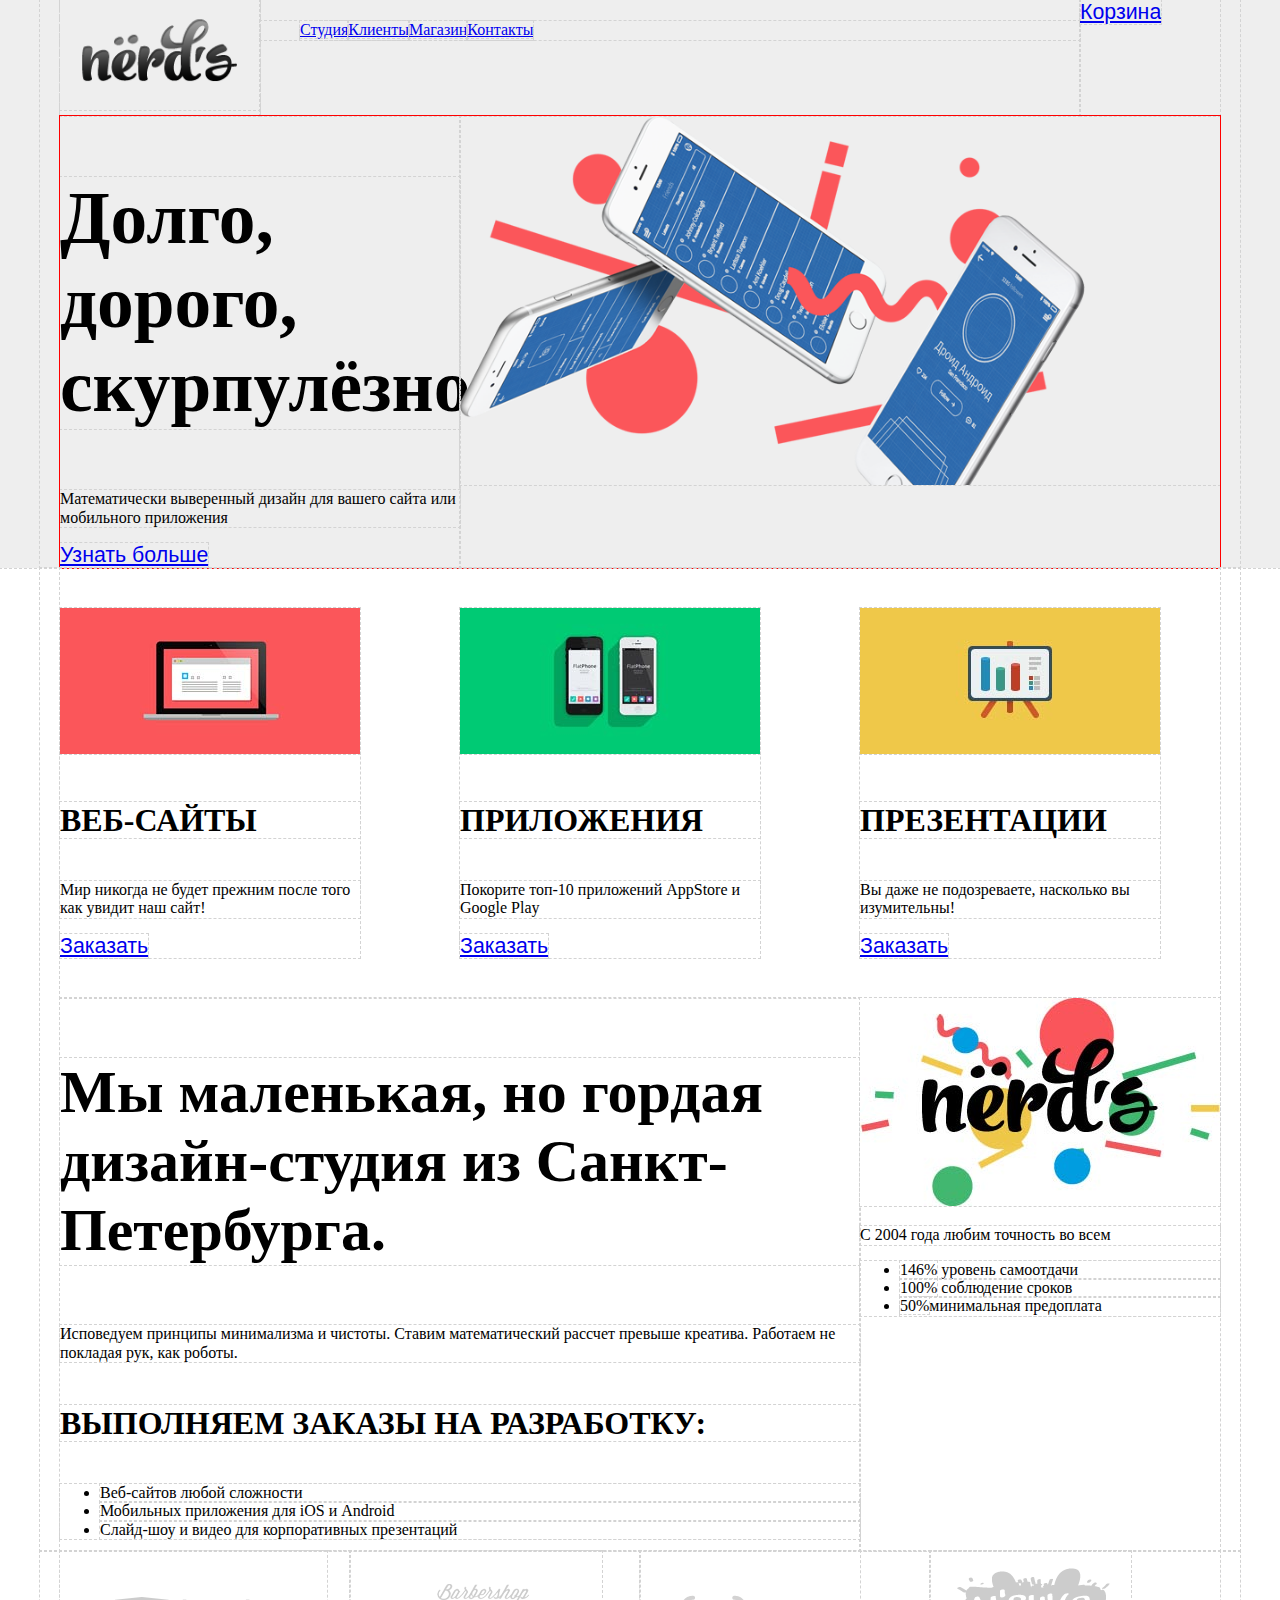
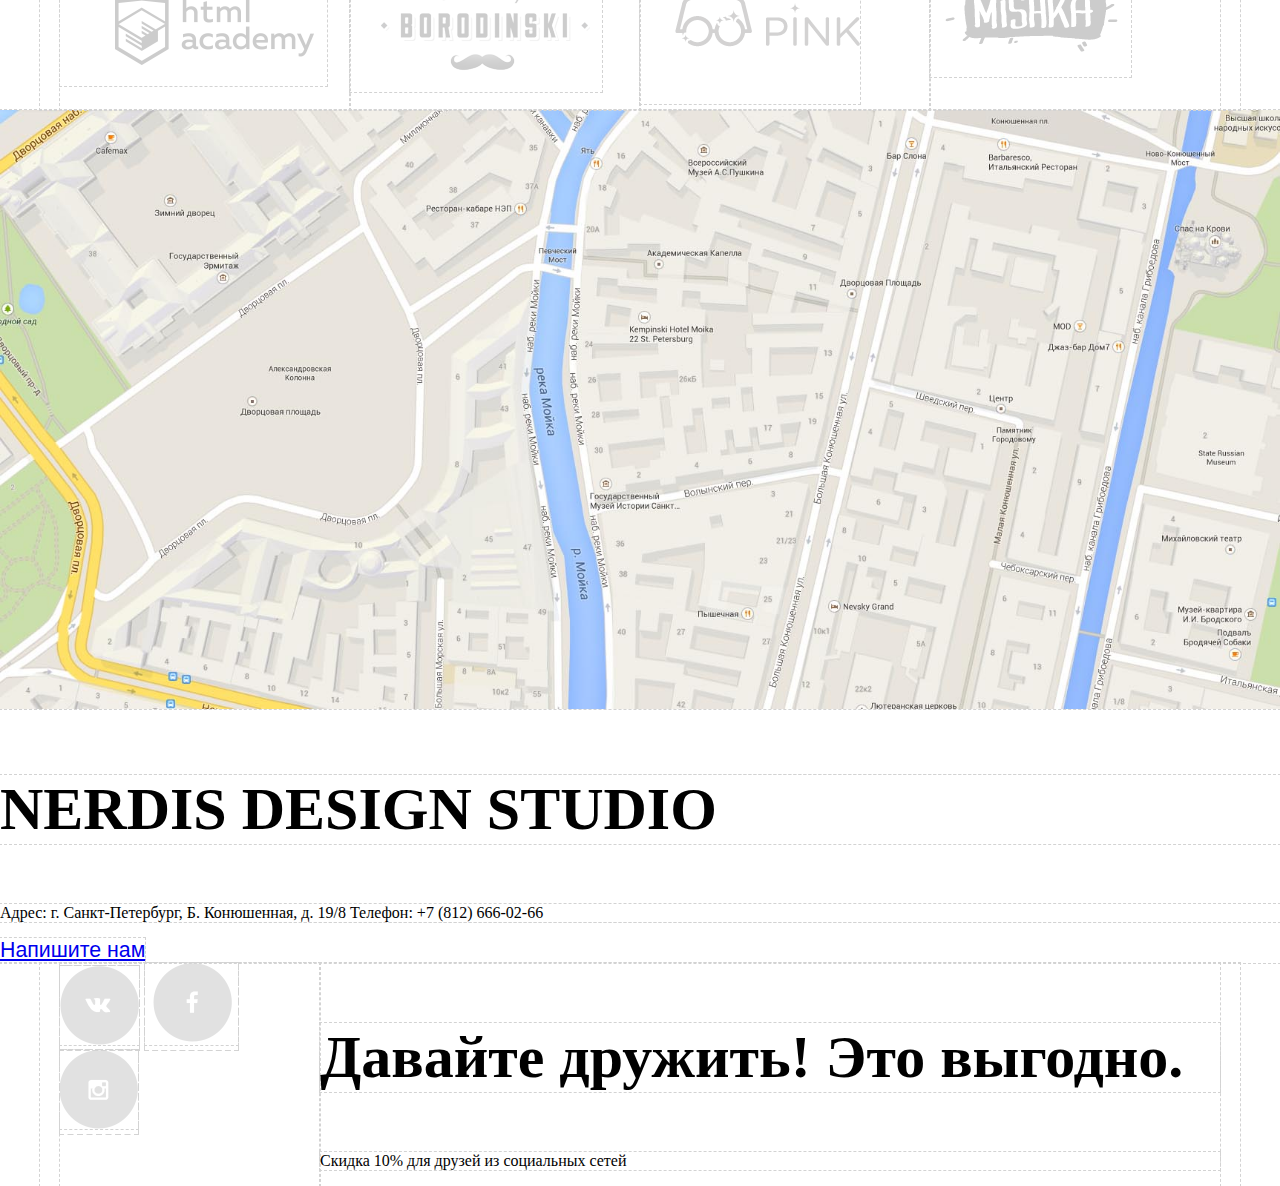
==== commit f490dbe2: "50" ====
--- a/index.html
+++ b/index.html
@@ -3,7 +3,7 @@
 
 <head>
   <meta charset="utf-8">
-  <title>Nerds»</title>
+  <title>"Nerds"</title>
   <link href="css/normalize.css" rel="stylesheet">
   <link href="css/style.css" rel="stylesheet">
 </head>
@@ -40,7 +40,7 @@
 
         <div class="slide slide-1">
           <div class="slide-text">
-            <h2>Долго, дорого, скурпулезно.</h2>
+            <h2>Долго, дорого, скурпулёзно.</h2>
             <p>Математически выверенный дизайн для вашего сайта или мобильного приложения</p>
             <a class="btn" href="#">Узнать больше</a>
           </div>
@@ -80,7 +80,7 @@
 
       <div class="service-item">
         <img src="img/illustration-1.jpg" alt="Веб-сайты">
-        <h2>Веб-сайты</h2>
+        <h4>Веб-сайты</h4>
         <p>Мир никогда не будет прежним после того как увидит наш сайт!
         </p>
         <a href="catalog.html">Заказать</a>
@@ -88,7 +88,7 @@
 
       <div class="service-item">
         <img src="img/illustration-2.jpg" alt="Приложения">
-        <h2>Приложения</h2>
+        <h4>Приложения</h4>
         <p>Покорите топ-10 приложений AppStore и Google Play
         </p>
         <a href="catalog.html">Заказать</a>
@@ -96,7 +96,7 @@
 
       <div class="service-item">
         <img src="img/illustration-3.jpg" alt="Презентации">
-        <h2>Презентации</h2>
+        <h4>Презентации</h4>
         <p>Вы даже не подозреваете, насколько вы изумительны!
         </p>
         <a href="catalog.html">Заказать</a>
@@ -105,10 +105,10 @@
     </section>
 
     <section class="about-left">
-      <h2>Мы маленькая, но гордая дизайн-студия из Санкт-Петербурга.</h2>
+      <h3>Мы маленькая, но гордая дизайн-студия из Санкт-Петербурга.</h3>
       <p>Исповедуем принципы минимализма и чистоты. Ставим математический рассчет превыше креатива. Работаем не покладая рук, как роботы.
       </p>
-      <h3>Выполняем заказы на разработку:</h3>
+      <h4>Выполняем заказы на разработку:</h4>
       <ul>
         <li>Веб-сайтов любой сложности</li>
         <li>Мобильных приложения для iOS и Android</li>
@@ -144,7 +144,7 @@
   <section class="map">
     <img src="img/map.jpg" alt="map">
     <div class="contacts">
-      <h4>NERDIS DESIGN STUDIO</h4>
+      <h3>NERDIS DESIGN STUDIO</h3>
       <p>
         Адрес: г. Санкт-Петербург, Б. Конюшенная, д. 19/8 Телефон: +7 (812) 666-02-66
       </p>
@@ -162,7 +162,7 @@
       <a class="social-btn social-btn-inst" href="#"><img src="img/insta-icon.png" alt="insta"></a>
     </div>
     <div class="ad">
-      <h4>Давайте дружить!</h4>
+      <h3>Давайте дружить! Это выгодно.</h3>
       <p>Скидка 10% для друзей из социальных сетей</p>
     </div>
 
--- a/css/style.css
+++ b/css/style.css
@@ -6,6 +6,22 @@
 body {
   margin: 0;
   padding: 0;
+  font-size: 16pt;
+}
+
+@font-face {
+  font-family: 'Roboto';
+  src: url('roboto.woff2') format('woff2'), url('roboto.woff') format('woff');
+}
+
+@font-face {
+  font-family: 'Robotobold';
+  src: url('robotobold.woff2') format('woff2'), url('robotobold.woff') format('woff');
+}
+
+@font-face {
+  font-family: 'Robotomedium';
+  src: url('robotomedium.woff2') format('woff2'), url('robotomedium.woff') format('woff');
 }
 
 img {
@@ -13,18 +29,46 @@
   height: auto;
 }
 
+h1 {
+  font-family: 'Robotobold';
+  color: #000000;
+  font-weight: bold;
+  font-family: Roboto;
+}
+
 h2 {
-  color: black;
-  font-size: 200%;
-  font-weight: bold;
-  font-family: Robotic;
+  font-family: 'Robotobold';
+  color: #000000;
+  font-size: 55pt;
+  font-weight: bold;
+  font-family: Roboto;
+}
+
+h3 {
+  font-family: 'Robotobold';
+  color: #000000;
+  font-size: 45pt;
+  font-weight: bold;
+  font-family: Roboto;
 }
 
 h4 {
-  color: black;
-  font-size: 150%;
-  font-weight: bold;
-  font-family: Robotic;
+  font-family: 'Robotobold';
+  color: #000000;
+  text-transform: uppercase;
+  font-size: 24pt;
+  font-weight: bold;
+  font-family: Roboto;
+}
+
+p {
+  font-family: 'Roboto';
+  font-size: 12pt;
+}
+
+li {
+  font-family: 'Roboto';
+  font-size: 12pt;
 }
 
 .container {
@@ -46,7 +90,7 @@
 }
 
 .main-header {
-  background: grey;
+  background: #eeeeee;
 }
 
 .main-navigation {
@@ -76,8 +120,16 @@
   display: flex;
 }
 
-.slide-text, .slide-image {
-  width: 50%;
+.slide-2, .slide-3 {
+  display: none;
+}
+
+.slide-text {
+  width: 400px;
+}
+
+.slide-image {
+  width: 760px;
 }
 
 
@@ -111,7 +163,7 @@
 }
 
 .about-right {
-  width: 350px;
+  width: 360px;
   font-size: 12px;
 }
 
@@ -132,23 +184,23 @@
 }
 
 .map {
-  width: 1200px;
+  width: 100%;
+}
+
+
+/*
+  FOOTER
+*/
+
+.main-footer {
+  width: 1200px;
+  display: flex;
   margin: 0 auto;
-}
-
-
-/*
-  FOOTER
-*/
-
-.main-footer {
-  width: 1200px;
-  display: flex;
-  margin: 0 auto;
+  padding: 0 20px;
 }
 
 .ad {
-  width: 600px;
+  flex-grow: 1;
   font-size: 12px;
   text-align: left;
 }
@@ -158,9 +210,13 @@
 }
 
 aside {
-  width: 280px;
-  margin: 20px;
-  display: flex;
+  width: 260px;
+  margin: 0 100px 0 0;
+  display: flex;
+}
+
+aside form {
+  width: 260px;
 }
 
 .main-header h1 {
@@ -176,6 +232,12 @@
 
 .sort-item {
   display: flex;
+  width: 100%;
+  padding: 0 20px;
+}
+
+.sort-item ul {
+  flex-grow: 1;
 }
 
 .catalog {
@@ -190,6 +252,10 @@
   margin: 20px;
 }
 
+.pages {
+  width: 100%;
+}
+
 .pages ul {
   width: 460px;
   display: flex;
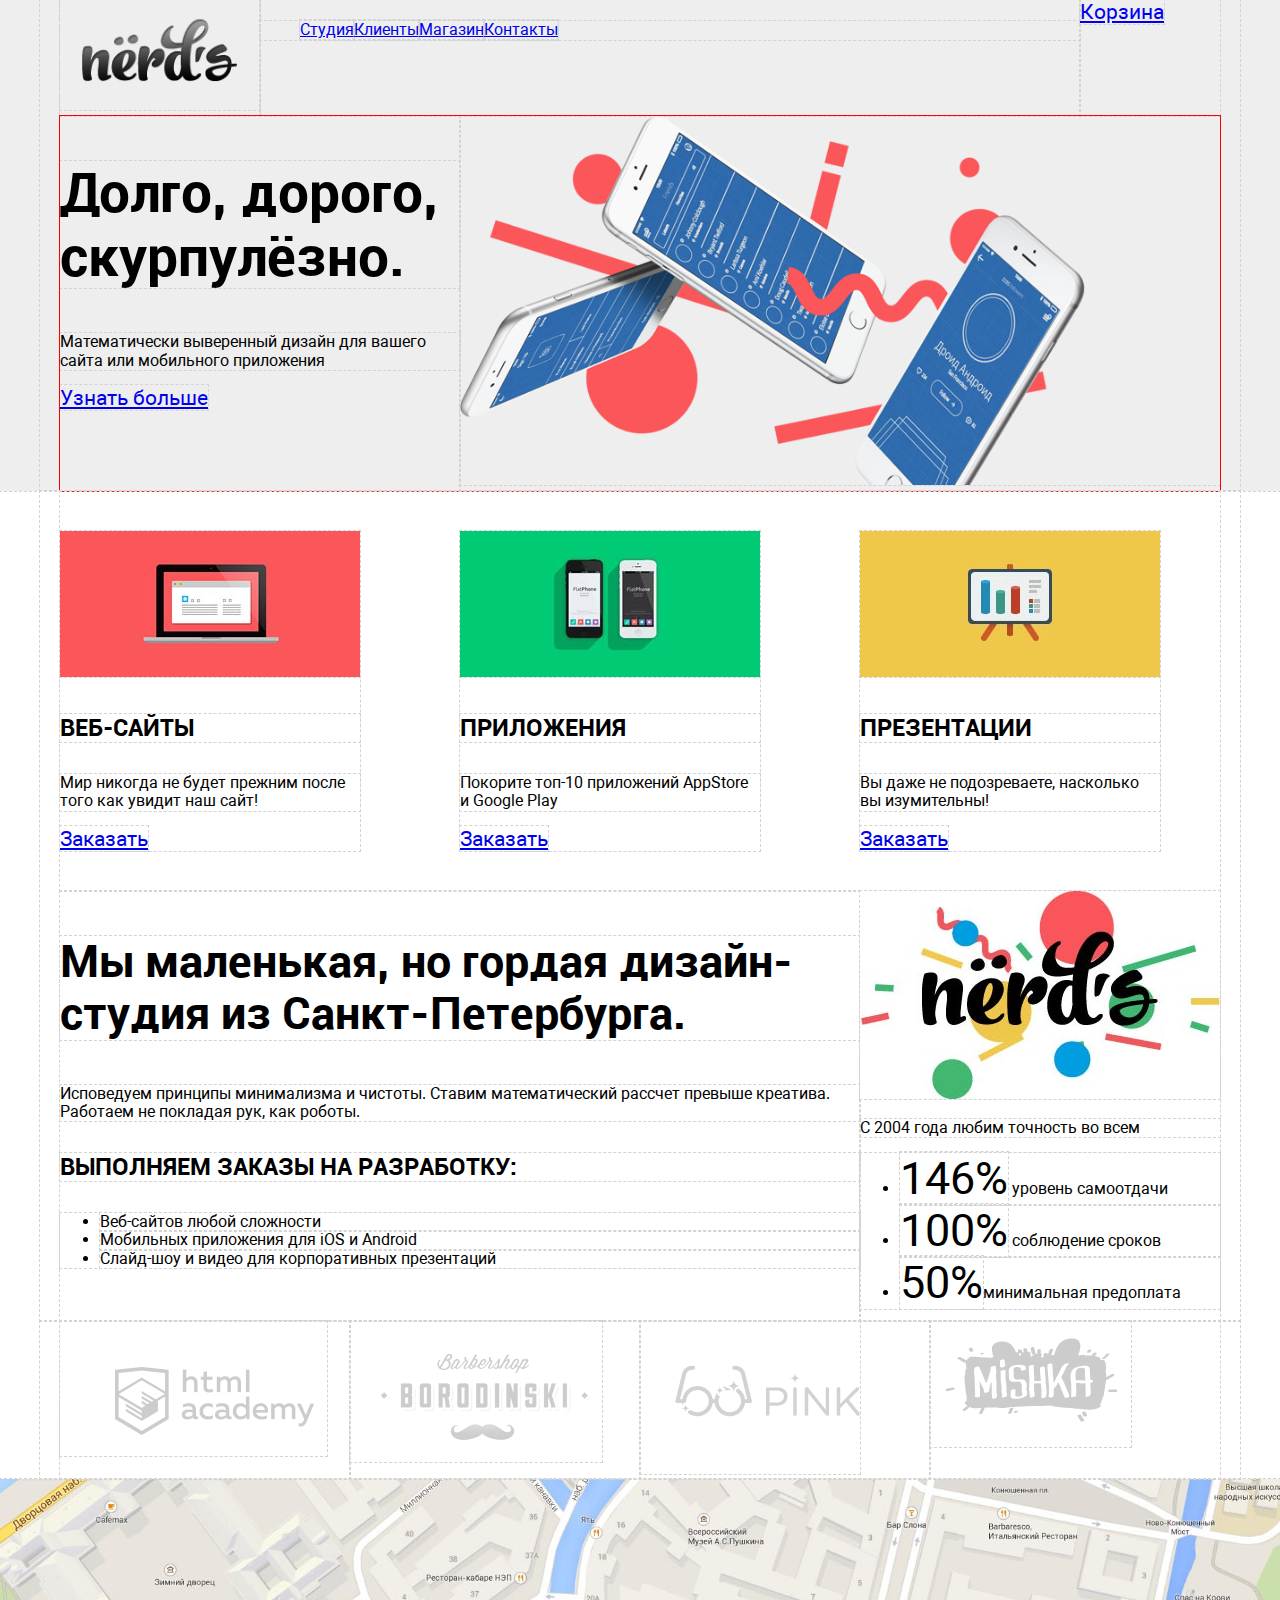
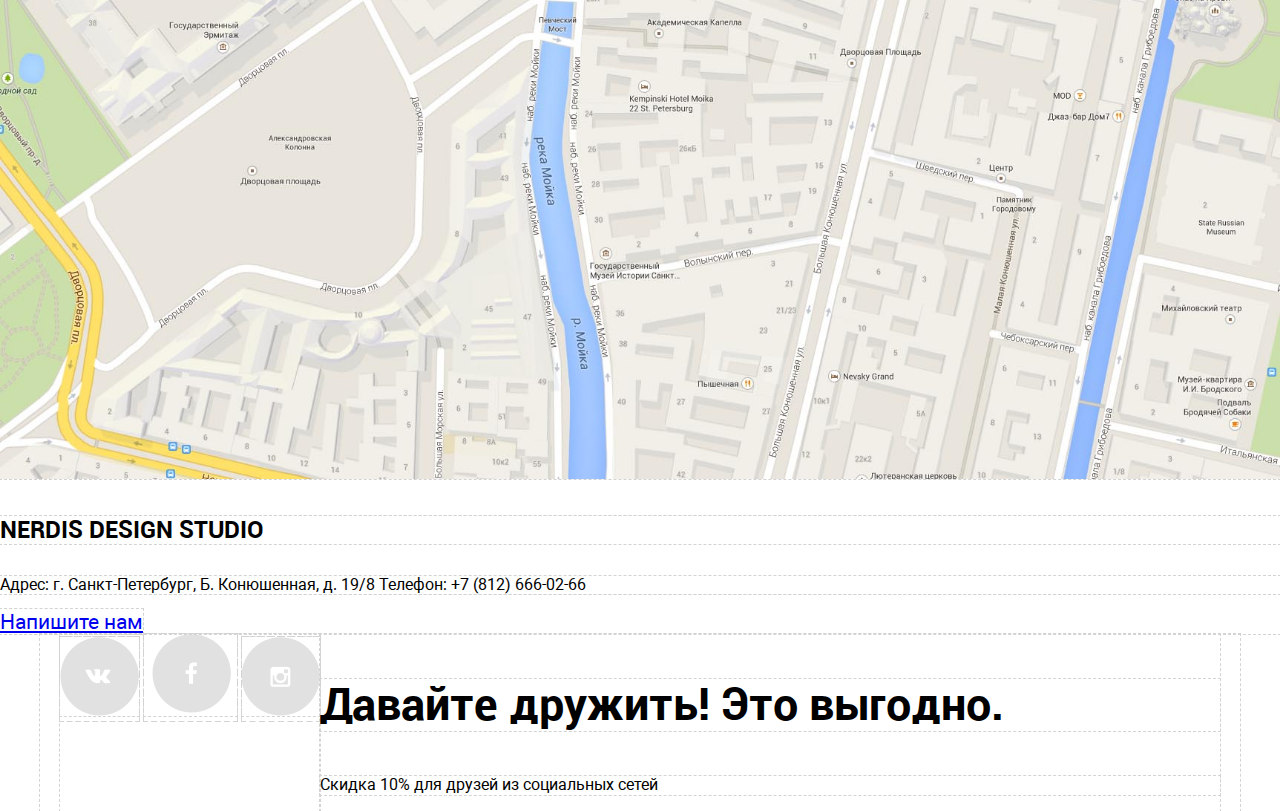
==== commit 8ae6950c: "60" ====
--- a/index.html
+++ b/index.html
@@ -144,7 +144,7 @@
   <section class="map">
     <img src="img/map.jpg" alt="map">
     <div class="contacts">
-      <h3>NERDIS DESIGN STUDIO</h3>
+      <h4>NERDIS DESIGN STUDIO</h4>
       <p>
         Адрес: г. Санкт-Петербург, Б. Конюшенная, д. 19/8 Телефон: +7 (812) 666-02-66
       </p>
--- a/css/style.css
+++ b/css/style.css
@@ -7,21 +7,26 @@
   margin: 0;
   padding: 0;
   font-size: 16pt;
+  font-family: 'Roboto', Arial, Sans-serif;
 }
 
 @font-face {
   font-family: 'Roboto';
-  src: url('roboto.woff2') format('woff2'), url('roboto.woff') format('woff');
+  src: url('../fonts/roboto.woff2') format('woff2'), url('../fonts/roboto.woff') format('woff');
+  font-weight: 400;
 }
 
 @font-face {
-  font-family: 'Robotobold';
-  src: url('robotobold.woff2') format('woff2'), url('robotobold.woff') format('woff');
+  font-family: 'Roboto';
+  src: url('../fonts/robotomedium.woff2') format('woff2'), url('../fonts/robotomedium.woff') format('woff');
+  font-weight: bold;
+  font-weight: 500;
 }
 
 @font-face {
-  font-family: 'Robotomedium';
-  src: url('robotomedium.woff2') format('woff2'), url('robotomedium.woff') format('woff');
+  font-family: 'Roboto';
+  src: url('../fonts/robotobold.woff2') format('woff2'), url('../fonts/robotobold.woff') format('woff');
+  font-weight: 700;
 }
 
 img {
@@ -37,17 +42,17 @@
 }
 
 h2 {
-  font-family: 'Robotobold';
-  color: #000000;
-  font-size: 55pt;
+  font-family: 'Robotomedium';
+  color: #000000;
+  font-size: 55px;
   font-weight: bold;
   font-family: Roboto;
 }
 
 h3 {
-  font-family: 'Robotobold';
-  color: #000000;
-  font-size: 45pt;
+  font-family: 'Robotomedium';
+  color: #000000;
+  font-size: 45px;
   font-weight: bold;
   font-family: Roboto;
 }
@@ -56,19 +61,24 @@
   font-family: 'Robotobold';
   color: #000000;
   text-transform: uppercase;
-  font-size: 24pt;
+  font-size: 24px;
   font-weight: bold;
   font-family: Roboto;
 }
 
 p {
   font-family: 'Roboto';
-  font-size: 12pt;
+  font-size: 16px;
 }
 
 li {
   font-family: 'Roboto';
-  font-size: 12pt;
+  font-size: 16px;
+}
+
+span {
+  font-family: 'Roboto';
+  font-size: 45px;
 }
 
 .container {
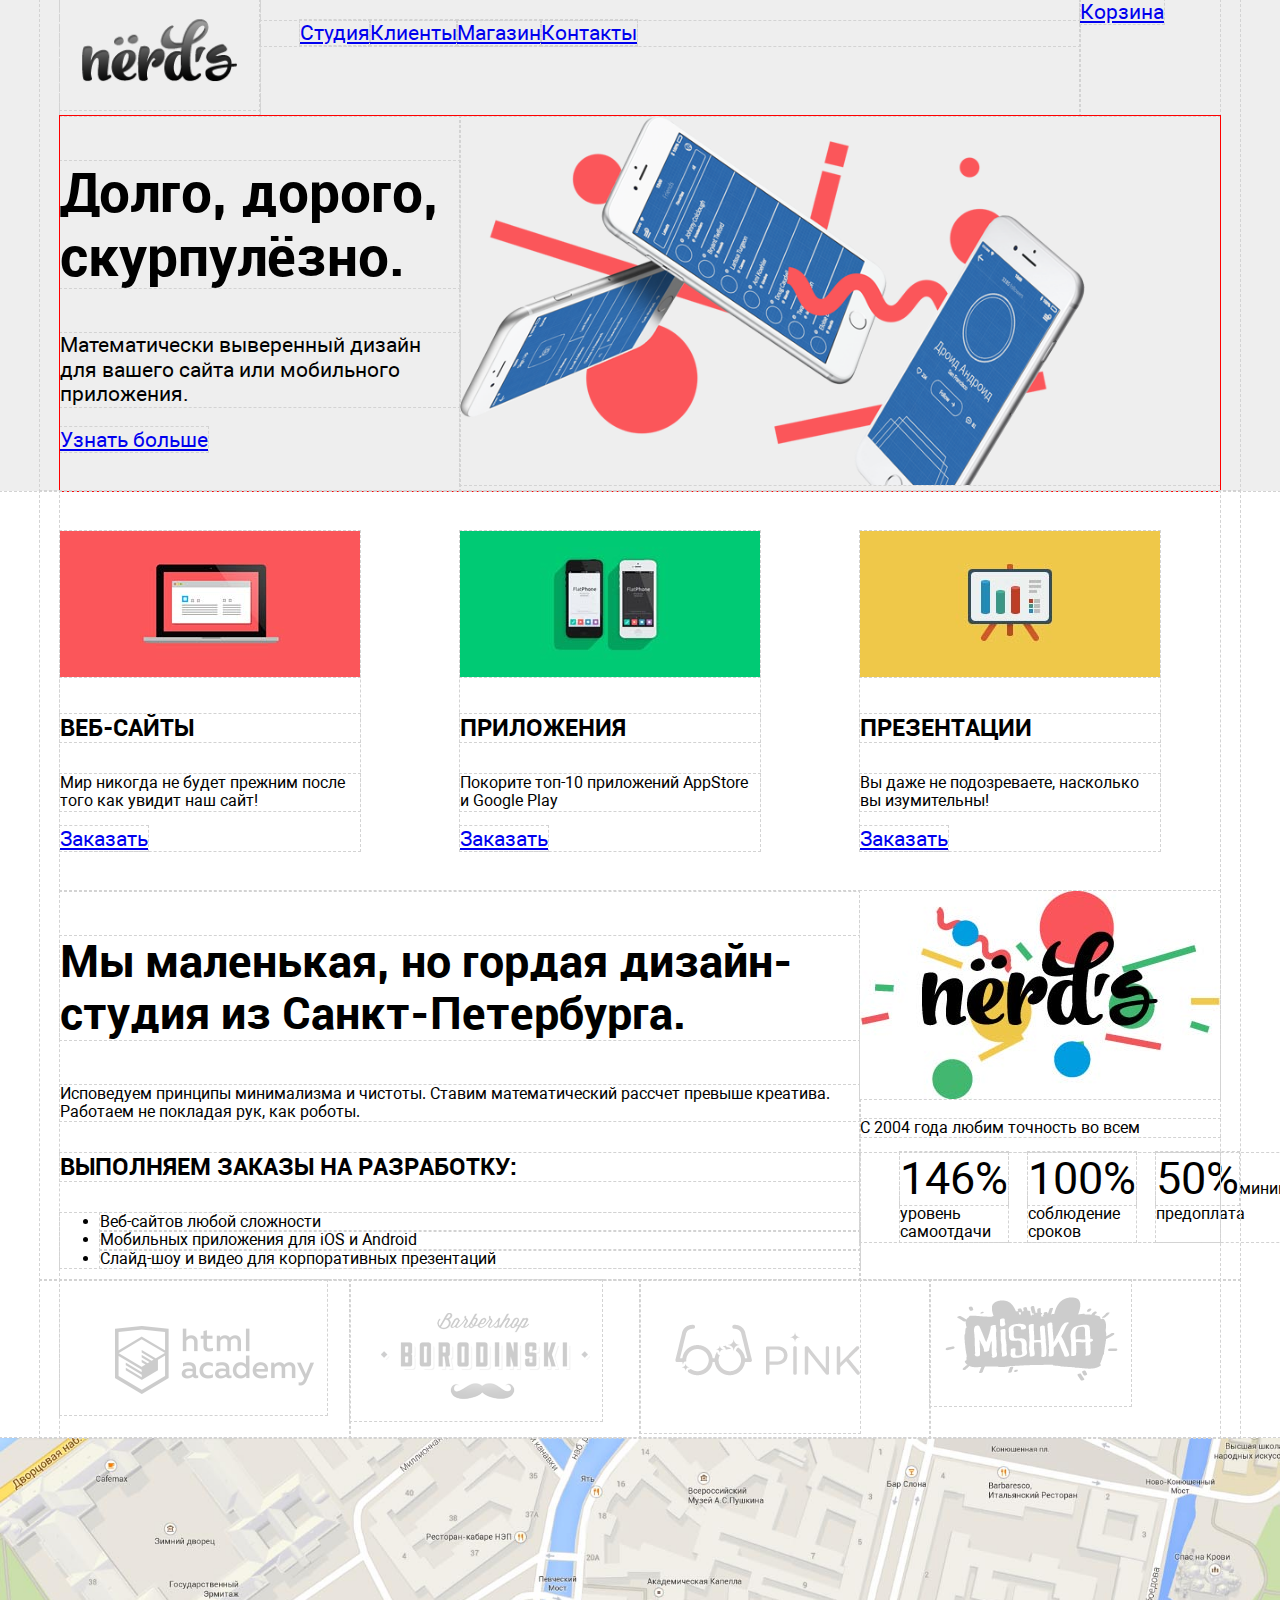
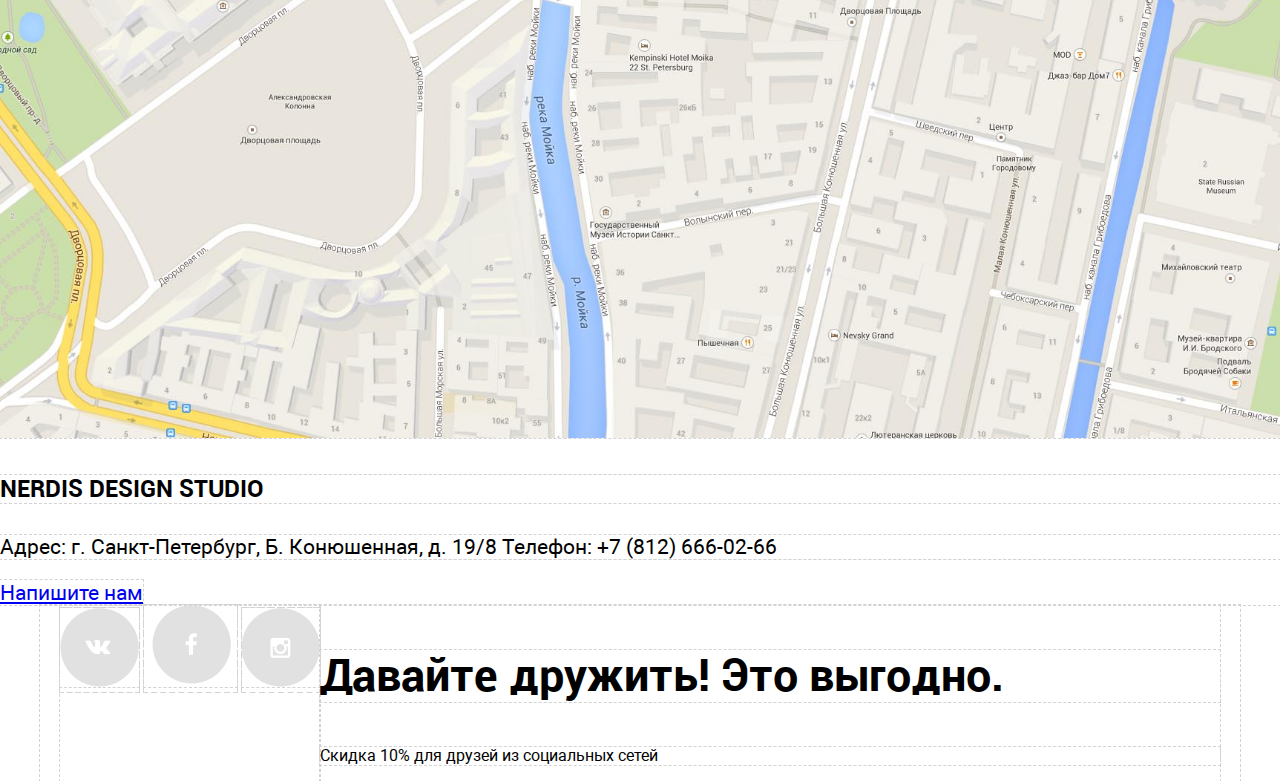
==== commit d1d1c7c9: "70" ====
--- a/index.html
+++ b/index.html
@@ -41,7 +41,7 @@
         <div class="slide slide-1">
           <div class="slide-text">
             <h2>Долго, дорого, скурпулёзно.</h2>
-            <p>Математически выверенный дизайн для вашего сайта или мобильного приложения</p>
+            <p>Математически выверенный дизайн для вашего сайта или мобильного приложения.</p>
             <a class="btn" href="#">Узнать больше</a>
           </div>
           <div class="slide-image">
@@ -51,8 +51,8 @@
 
         <div class="slide slide-2">
           <div class="slide-text">
-            <h2>Долго, дорого, скурпулезно.</h2>
-            <p>Математически выверенный дизайн для вашего сайта или мобильного приложения</p>
+            <h2>Любим математику как никто другой.</h2>
+            <p>Никакого креатива, только математические формулы для рассчета идеальных пропорций.</p>
             <a class="btn" href="#">Узнать больше</a>
           </div>
           <div class="slide-image">
@@ -62,8 +62,8 @@
 
         <div class="slide slide-3">
           <div class="slide-text">
-            <h2>Долго, дорого, скурпулезно.</h2>
-            <p>Математически выверенный дизайн для вашего сайта или мобильного приложения</p>
+            <h2>Только ночь, только хардкор.</h2>
+            <p>Работать днём как все? Мы против этого. Ближе к полуночи вс етолько начинается.</p>
             <a class="btn" href="#">Узнать больше</a>
           </div>
           <div class="slide-image">
@@ -118,11 +118,13 @@
     <section class="about-right">
       <img src="img/nerd_illustration.jpg" alt="nerds percents">
       <p>C 2004 года любим точность во всем</p>
-      <ul>
-        <li><span>146%</span> уровень самоотдачи</li>
-        <li><span>100%</span> соблюдение сроков</li>
-        <li><span>50%</span>минимальная предоплата</li>
-      </ul>
+      <div class="block-right">
+        <ul>
+          <li><span>146%</span> уровень самоотдачи</li>
+          <li><span>100%</span> соблюдение сроков</li>
+          <li><span>50%</span>минимальная предоплата</li>
+        </ul>
+      </div>
     </section>
   </main>
 
--- a/css/style.css
+++ b/css/style.css
@@ -19,7 +19,6 @@
 @font-face {
   font-family: 'Roboto';
   src: url('../fonts/robotomedium.woff2') format('woff2'), url('../fonts/robotomedium.woff') format('woff');
-  font-weight: bold;
   font-weight: 500;
 }
 
@@ -34,51 +33,208 @@
   height: auto;
 }
 
-h1 {
-  font-family: 'Robotobold';
-  color: #000000;
-  font-weight: bold;
-  font-family: Roboto;
-}
-
-h2 {
+
+/*
+  HEADER AND SLIDER
+*/
+
+.logo {
+  width: 200px;
+  min-height: 70px;
+}
+
+.main-header {
+  background: #eeeeee;
+}
+
+.main-navigation {
+  flex-grow: 1;
+  text-align: center;
+}
+
+.main-navigation ul {
+  display: flex;
+}
+
+.main-navigation li {
+  list-style-type: none;
+}
+
+.user-block {
+  width: 140px;
+  text-align: left;
+}
+
+.slider {
+  width: 1200px;
+  outline: 1px solid red;
+}
+
+.slide {
+  display: flex;
+}
+
+.slide-2, .slide-3 {
+  display: none;
+}
+
+.slide-text {
+  width: 400px;
+}
+
+.slide-image {
+  width: 760px;
+}
+
+.slide-text h2 {
   font-family: 'Robotomedium';
   color: #000000;
   font-size: 55px;
-  font-weight: bold;
-  font-family: Roboto;
-}
-
-h3 {
+  font-family: Roboto;
+}
+
+.container h2 {
   font-family: 'Robotomedium';
   color: #000000;
-  font-size: 45px;
-  font-weight: bold;
-  font-family: Roboto;
-}
-
-h4 {
+  font-size: 55px;
+  font-family: Roboto;
+}
+
+
+/*
+  SERVICE
+*/
+
+.service {
+  width: 100%;
+  display: flex;
+  padding: 40px 0;
+}
+
+.service-item {
+  width: 300px;
+  margin-right: 100px
+}
+
+.service-item:nth-child(3) {
+  margin-right: 0;
+}
+
+.service-item h4 {
   font-family: 'Robotobold';
   color: #000000;
   text-transform: uppercase;
   font-size: 24px;
-  font-weight: bold;
-  font-family: Roboto;
-}
-
-p {
-  font-family: 'Roboto';
-  font-size: 16px;
-}
-
-li {
-  font-family: 'Roboto';
-  font-size: 16px;
-}
-
-span {
-  font-family: 'Roboto';
+  font-family: Roboto;
+}
+
+.container h4 {
+  font-family: 'Robotobold';
+  color: #000000;
+  text-transform: uppercase;
+  font-size: 24px;
+  font-family: Roboto;
+}
+
+.contacts h4 {
+  font-family: 'Robotobold';
+  color: #000000;
+  text-transform: uppercase;
+  font-size: 24px;
+  font-family: Roboto;
+}
+
+.service-item p {
+  font-family: 'Roboto';
+  font-size: 16px;
+}
+
+
+/*
+  ABOUT
+*/
+
+.about-left {
+  width: 800px;
+  font-size: 12px;
+}
+
+.about-left h3 {
+  font-family: 'Robotomedium';
+  color: #000000;
   font-size: 45px;
+  font-family: Roboto;
+}
+
+.about-left p {
+  font-family: 'Roboto';
+  font-size: 16px;
+}
+
+.about-left li {
+  font-family: 'Roboto';
+  font-size: 16px;
+}
+
+.about-right {
+  width: 360px;
+  font-size: 12px;
+}
+
+.about-right p {
+  font-family: 'Roboto';
+  font-size: 16px;
+}
+
+.block-right {
+  width: 360px;
+}
+
+.about-right ul {
+  display: flex;
+  list-style-type: none;
+}
+
+.about-right li {
+  font-family: 'Roboto';
+  font-size: 16px;
+  margin-right: 20px;
+}
+
+.about-right span {
+  font-family: 'Roboto';
+  font-size: 45px;
+}
+
+
+/*
+  PARTNERS
+*/
+
+.partners {
+  width: 1200px;
+  display: flex;
+  margin: 0 auto;
+  padding: 0 20px;
+}
+
+.partners a {
+  width: 300px;
+}
+
+.map {
+  width: 100%;
+}
+
+
+/*
+catalog
+*/
+
+.sort-item ul {
+  display: flex;
+  list-style-type: none;
+  justify-content: space-around;
 }
 
 .container {
@@ -91,114 +247,6 @@
 
 
 /*
-  HEADER AND SLIDER
-*/
-
-.logo {
-  width: 200px;
-  min-height: 70px;
-}
-
-.main-header {
-  background: #eeeeee;
-}
-
-.main-navigation {
-  flex-grow: 1;
-  text-align: center;
-}
-
-.main-navigation ul {
-  display: flex;
-}
-
-.main-navigation li {
-  list-style-type: none;
-}
-
-.user-block {
-  width: 140px;
-  text-align: left;
-}
-
-.slider {
-  width: 1200px;
-  outline: 1px solid red;
-}
-
-.slide {
-  display: flex;
-}
-
-.slide-2, .slide-3 {
-  display: none;
-}
-
-.slide-text {
-  width: 400px;
-}
-
-.slide-image {
-  width: 760px;
-}
-
-
-/*
-  SERVICE
-*/
-
-.service {
-  width: 100%;
-  display: flex;
-  padding: 40px 0;
-}
-
-.service-item {
-  width: 300px;
-  margin-right: 100px
-}
-
-.service-item:nth-child(3) {
-  margin-right: 0;
-}
-
-
-/*
-  ABOUT
-*/
-
-.about-left {
-  width: 800px;
-  font-size: 12px;
-}
-
-.about-right {
-  width: 360px;
-  font-size: 12px;
-}
-
-
-/*
-  PARTNERS
-*/
-
-.partners {
-  width: 1200px;
-  display: flex;
-  margin: 0 auto;
-  padding: 0 20px;
-}
-
-.partners a {
-  width: 300px;
-}
-
-.map {
-  width: 100%;
-}
-
-
-/*
   FOOTER
 */
 
@@ -270,8 +318,18 @@
   width: 460px;
   display: flex;
   text-align: center;
-}
-
-.pages li {
+  justify-content: space-around;
   list-style-type: none;
 }
+
+.ad h3 {
+  font-family: 'Robotomedium';
+  color: #000000;
+  font-size: 45px;
+  font-family: Roboto;
+}
+
+.ad p {
+  font-family: 'Roboto';
+  font-size: 16px;
+}
